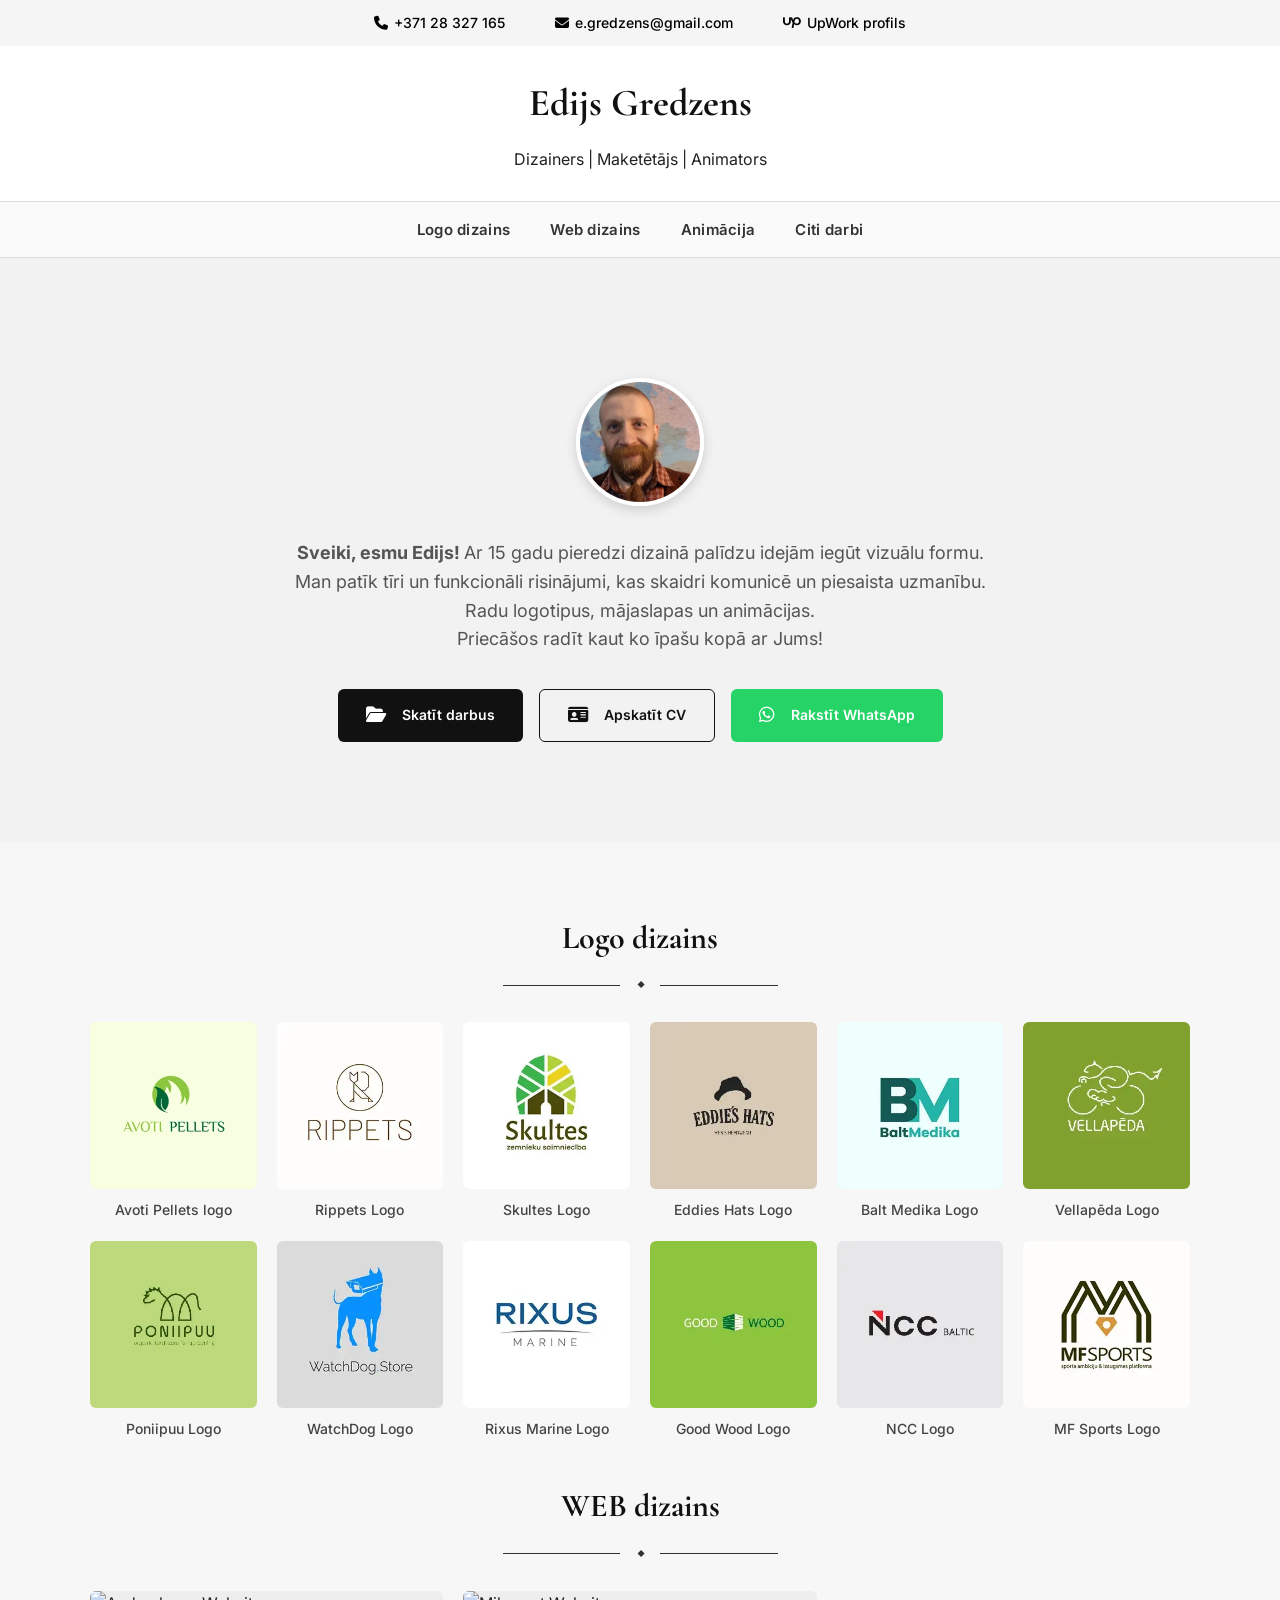
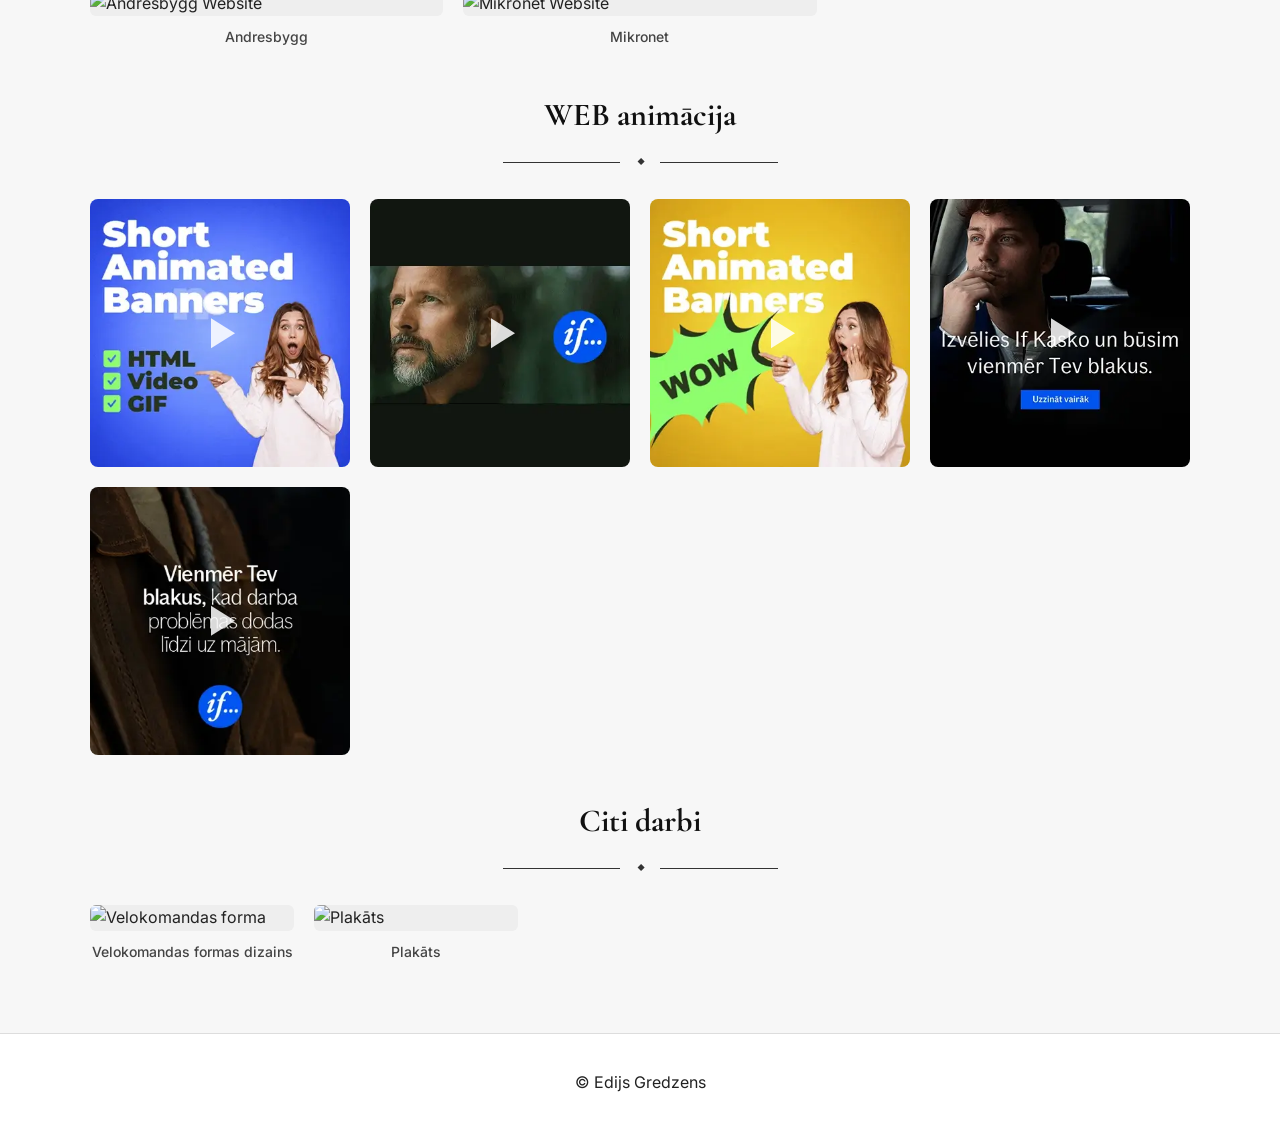
==== index.html @ 9a113aa2 "Fix formatting of link to Google Fonts" ====
<!DOCTYPE html>
<html lang="lv">
<head>
    <meta charset="UTF-8">
    <meta name="viewport" content="width=device-width, initial-scale=1.0">
    <title>Edijs Gredzens | Portfolio</title>
    <link rel="stylesheet" href="style.css">
    <link href="https://fonts.googleapis.com/css2?family=Inter:wght@300;400;500;600;700&family=Cormorant+Garamond:wght@400;500;600;700&display=swap" rel="stylesheet">
    <link rel="stylesheet" href="https://cdnjs.cloudflare.com/ajax/libs/font-awesome/6.5.0/css/all.min.css">
    <link rel="icon" type="image/x-icon" href="assets/favicon.ico">
</head>

<body>

<!-- TOPBAR (izcelts ārpus header) -->
<div class="topbar">
    <div class="topbar-content">
        <a href="tel:+37128327165" target="_blank">
            <i class="fa-solid fa-phone"></i>+371 28 327 165
        </a>
        <a href="mailto:e.gredzens@gmail.com" target="_blank">
            <i class="fa-solid fa-envelope"></i>e.gredzens@gmail.com
        </a>
        <a href="https://www.upwork.com/freelancers/~01xxxxxx" target="_blank">
            <i class="fa-brands fa-upwork"></i>UpWork profils
        </a>
    </div>
</div>

<header>
    <div class="top-logo"><h1>Edijs Gredzens</h1></div>
    <div class="top-subtitle"><p>Dizainers  |  Maketētājs  |  Animators</p></div>
    <button id="hamburger" class="hamburger"><span></span> </button>
</header>
    
<nav id="mobile-menu" class="mobile-menu">
    <ul>
        <li><a href="#logos">Logo dizains</a></li>
        <li><a href="#web">Web dizains</a></li>
        <li><a href="#animation">Animācija</a></li>
        <li><a href="#other">Citi darbi</a></li>
    </ul>
</nav>
<nav>
    <ul>
        <li><a href="#logos">Logo dizains</a></li>
        <li><a href="#web">Web dizains</a></li>
        <li><a href="#animation">Animācija</a></li>
        <li><a href="#other">Citi darbi</a></li>
    </ul>
</nav>

<!-- HERO -->
    
<section class="hero">
    <div class="hero-inner">
        <img src="assets/e-gredzens-about-me.webp" class="about-photo" loading="lazy">
        <p class="hero-text">
<strong>Sveiki, esmu Edijs! </strong>Ar 15 gadu pieredzi dizainā palīdzu idejām iegūt vizuālu formu. Man patīk tīri un funkcionāli risinājumi, kas skaidri komunicē un piesaista uzmanību. Radu logotipus, mājaslapas un animācijas. <br>Priecāšos radīt kaut ko īpašu kopā ar Jums!
        </p>

        <div class="hero-buttons">
            <a href="#logos" class="btn btn-primary"><i class="fa-solid fa-folder-open"></i>Skatīt darbus</a>
            <a href="assets/edijs-gredzens-cv.pdf" target="_blank" class="btn btn-secondary" target="_blank"><i class="fa-solid fa-id-card"></i>Apskatīt CV</a>
            <a href="https://wa.me/37128327165" class="btn btn-whatsapp" target="_blank"><i class="fa-brands fa-whatsapp"></i>Rakstīt WhatsApp</a>
        </div>
    </div>
</section>

<!-- CONTENT -->
<main>

<!-- LOGO DIZAINS -->
<section id="logos">
    <h2>Logo dizains</h2>
<div class="divider">
  <div class="divider-line"></div>
  <div class="divider-icon">
<svg width="10" height="10" viewBox="0 0 14 14" fill="currentColor">
<rect x="5" y="0" width="7" height="7" transform="rotate(45 5 5)" />
</svg>  
  </div> <!-- Šeit vari likt arī <img> vai <svg> -->
  <div class="divider-line"></div>
</div>
    <div class="grid grid-logos">

        <div class="card modal-item" data-type="image"
             data-full="assets/logos/edijs-gredzens-logo-portfolio-avoti-pelllets.webp">
            <img src="assets/logos/edijs-gredzens-logo-portfolio-avoti-pelllets-thumb.webp" alt="Avoti Pellets Logo Design" loading="lazy">
            <p>Avoti Pellets logo</p>
        </div>

        <div class="card modal-item" data-type="image"
             data-full="assets/logos/edijs-gredzens-logo-portfolio-rippets-2.webp">
            <img src="assets/logos/edijs-gredzens-logo-portfolio-rippets-2-thumb.webp" alt="Rippets Logo Design" loading="lazy">
            <p>Rippets Logo</p>
        </div>
                
        <div class="card modal-item" data-type="image"
             data-full="assets/logos/edijs-gredzens-logo-portfolio-skultes.webp">
            <img src="assets/logos/edijs-gredzens-logo-portfolio-skultes-thumb.webp" alt="Skultes Farm Logo Design" loading="lazy">
            <p>Skultes Logo</p>
        </div>

        <div class="card modal-item" data-type="image"
             data-full="assets/logos/edijs-gredzens-logo-portfolio-eddies-hats.webp">
            <img src="assets/logos/edijs-gredzens-logo-portfolio-eddies-hats-thumb.webp" alt="Eddies Hats Logo Design" loading="lazy">
            <p>Eddies Hats Logo</p>
        </div>

        <div class="card modal-item" data-type="image"
             data-full="assets/logos/edijs-gredzens-logo-portfolio-balt-medika.webp">
            <img src="assets/logos/edijs-gredzens-logo-portfolio-balt-medika-thumb.webp" alt="Balt Medika Logo Design" loading="lazy">
            <p>Balt Medika Logo</p>
        </div>

        <div class="card modal-item" data-type="image"
             data-full="assets/logos/edijs-gredzens-logo-portfolio-vellapeda1.webp">
            <img src="assets/logos/edijs-gredzens-logo-portfolio-vellapeda1-thumb.webp" alt="Vellapēda Logo Design" loading="lazy">
            <p>Vellapēda Logo</p>
        </div>

        <div class="card modal-item" data-type="image"
             data-full="assets/logos/edijs-gredzens-logo-portfolio-poniipuu.webp">
            <img src="assets/logos/edijs-gredzens-logo-portfolio-poniipuu-thumb.webp" alt="Poniipuu Logo Design" loading="lazy">
            <p>Poniipuu Logo</p>
        </div>

        
        <div class="card modal-item" data-type="image"
             data-full="assets/logos/edijs-gredzens-logo-portfolio-watchdog.webp">
            <img src="assets/logos/edijs-gredzens-logo-portfolio-watchdog-thumb.webp" alt="WatchDog Logo Design" loading="lazy">
            <p>WatchDog Logo</p>
        </div>
        
        <div class="card modal-item" data-type="image"
             data-full="assets/logos/edijs-gredzens-logo-portfolio-rixus-marine1.webp">
            <img src="assets/logos/edijs-gredzens-logo-portfolio-rixus-marine1-thumb.webp" alt="Rixus Marine Logo Design" loading="lazy">
            <p>Rixus Marine Logo</p>
        </div>

        <div class="card modal-item" data-type="image"
             data-full="assets/logos/edijs-gredzens-logo-portfolio-good-wood.webp">
            <img src="assets/logos/edijs-gredzens-logo-portfolio-good-wood-thumb.webp" alt="Good Wood Logo Design" loading="lazy">
            <p>Good Wood Logo</p>
        </div>
        
        <div class="card modal-item" data-type="image"
             data-full="assets/logos/edijs-gredzens-logo-portfolio-ncc.webp">
            <img src="assets/logos/edijs-gredzens-logo-portfolio-ncc-thumb.webp" alt="NCC Logo Design" loading="lazy">
            <p>NCC Logo</p>
        </div>

        <div class="card modal-item" data-type="image"
             data-full="assets/logos/edijs-gredzens-logo-portfolio-mf-sports-2.webp">
            <img src="assets/logos/edijs-gredzens-logo-portfolio-mf-sports-2-thumb.webp" alt="MF Sports Logo Design" loading="lazy">
            <p>MF Sports Logo</p>
        </div>

       <!-- Atkārto pēc vajadzības -->

    </div>
</section>

<!-- WEB DIZAINS -->
<section id="web">
    <h2>WEB dizains</h2>
<div class="divider">
  <div class="divider-line"></div>
  <div class="divider-icon">
<svg width="10" height="10" viewBox="0 0 14 14" fill="currentColor">
<rect x="5" y="0" width="7" height="7" transform="rotate(45 5 5)" />
</svg>
  </div> <!-- Šeit vari likt arī <img> vai <svg> -->
  <div class="divider-line"></div>
</div>
    <div class="grid grid-web">

        <div class="card modal-item" data-type="image"
             data-full="assets/websites/andresbygg-majaslapas-izstrade.webp">
            <img src="assets/websites/andresbygg-majaslapas-izstrade-thumb.webp" alt="Andresbygg Website" loading="lazy">
            <p>Andresbygg</p>
        </div>

        <div class="card modal-item" data-type="image"
             data-full="assets/websites/mikronet-majaslapas-izstrade.webp">
            <img src="assets/websites/mikronet-majaslapas-izstrade-thumb.webp" alt="Mikronet Website" loading="lazy">
            <p>Mikronet</p>
        </div>

        <!-- Atkārto pēc vajadzības -->
    </div>
</section>


<!-- ANIMĀCIJA -->
<section id="animation">
    <h2>WEB animācija</h2>
<div class="divider">
  <div class="divider-line"></div>
  <div class="divider-icon">
<svg width="10" height="10" viewBox="0 0 14 14" fill="currentColor">
<rect x="5" y="0" width="7" height="7" transform="rotate(45 5 5)" />
</svg> 
  </div> <!-- Šeit vari likt arī <img> vai <svg> -->
  <div class="divider-line"></div>
</div>
    <div class="animation-grid grid-animation">

        <!-- GIF / WebP -->
        <div class="anim-item modal-item" data-type="image"
            data-full="assets/animation/animation1.gif">
            <img src="assets/animation/animation1-thumb.webp" alt="Animation Demo Reel" loading="lazy">
            <div class="play-overlay"><div class="play-icon"></div></div>
        </div>

        <!-- HTML5 baneris -->
        <div class="anim-item modal-item" data-type="html"
            data-full="assets/animation/animation2/index.html"
            data-width="1100" data-height="250">
            <img src="assets/animation/animation2-thumb.webp" alt="HTML5 banner" loading="lazy">
            <div class="play-overlay"><div class="play-icon"></div></div>
        </div>

        <!-- MP4 video -->
        <div class="anim-item modal-item" data-type="video"
            data-full="assets/animation/animation3.mp4">
            <img src="assets/animation/animation3-thumb.webp" alt="Video Animation" loading="lazy">
            <div class="play-overlay"><div class="play-icon"></div></div>
        </div>

        <!-- HTML5 baneris -->
        <div class="anim-item modal-item" data-type="html"
            data-full="assets/animation/animation4/index.html" 
            data-width="1100" data-height="900">
            <img src="assets/animation/animation4-thumb.webp" alt="Video animācija" loading="lazy">
            <div class="play-overlay"><div class="play-icon"></div></div>
        </div>

        <!-- HTML5 baneris -->
        <div class="anim-item modal-item" data-type="html"
            data-full="assets/animation/animation5/index.html" 
            data-width="450" data-height="800">
            <img src="assets/animation/animation5-thumb.webp" alt="HTML5 banner" loading="lazy">
            <div class="play-overlay"><div class="play-icon"></div></div>
        </div>

        <!-- Atkārto pēc vajadzības -->
    </div>
</section>

<section id="other">
    <h2>Citi darbi</h2>
<div class="divider">
  <div class="divider-line"></div>
  <div class="divider-icon">
<svg width="10" height="10" viewBox="0 0 14 14" fill="currentColor">
<rect x="5" y="0" width="7" height="7" transform="rotate(45 5 5)" />
</svg> 
  </div> <!-- Šeit vari likt arī <img> vai <svg> -->
  <div class="divider-line"></div>
</div>
   <div class="grid grid-other">

        <div class="card modal-item" data-type="image"
             data-full="assets/other/velokomanda-full.webp">
            <img src="assets/other/thumbs/velokomanda-thumb.webp" alt="Velokomandas forma" loading="lazy">
            <p>Velokomandas formas dizains</p>
        </div>

        <div class="card modal-item" data-type="image"
             data-full="assets/other/poster-full.webp">
            <img src="assets/other/thumbs/poster-thumb.webp" alt="Plakāts" loading="lazy">
            <p>Plakāts</p>
        </div>

        <!-- Atkārto pēc vajadzības -->
    </div>
</section>


</main>

<footer>
    <p>© Edijs Gredzens</p>
</footer>

    <!-- SCROLL TO TOP -->
    <button id="scrollTopBtn" title="Uz augšu">
        ↑
    </button>

    <!-- UNIVERSĀLAIS MODĀLIS AR ZOOM -->
    <div id="universal-modal" class="modal">
        <span class="modal-close">&times;</span>
        <span class="modal-prev modal-arrow">&#10094;</span>
        <span class="modal-next modal-arrow">&#10095;</span>

        <div class="modal-content">
            <div id="modal-zoom-container">
                <img id="modal-image" alt="">
            </div>
            <video id="modal-video" controls></video>
            <iframe id="modal-iframe"></iframe>
        </div>

        <div class="swipe-indicator"></div>
    </div>

    <script src="script.js"></script>
</body>
</html>
---- style.css ----
/* ============================
    BASIC STYLE 
============================ */

html, body {
    margin: 0;
    padding: 0;
    overflow-x: hidden; 
}

body {
    font-family: 'Inter', sans-serif;
    background: #f7f7f7;
    color: #222;
    font-size: 16px;
    line-height: 1.6;
}

h1, h2, h3 {
    font-family: 'Cormorant Garamond', serif;
    font-weight: 700;
    color: #111;
    text-align: center;
}

h1 {
    font-size: 38px;
    line-height: 1;
}

h2 {
    font-size: 32px;
    margin-top: 50px;
    line-height: 1;
}

h3 {
    font-size: 24px;
    line-height: 1;
}

p, a, li, span, button, input {
    font-family: 'Inter', sans-serif;
}

a {
    color: #333;
    text-decoration: none;
    transition: color 0.2s ease;
}

a:hover {
    color: #000;
}

/* ============================
    HEADER 
============================ */

header {
    text-align: center;
    padding: 12px 0;
    margin: 0;
    background: #fff;
    border-bottom: 1px solid #ddd;
}

@media (max-width: 768px) {
    header {
        display: flex;
        flex-direction: column;
        align-items: center;
        gap: 8px;
        padding: 15px 0;
    }

    header nav {
        display: none; /* slēpjam desktop menu */
    }
}

@media (min-width: 768px) {
    #mobile-menu {
        display:none;
    }

/* ============================ 
    HAMBURGER 
============================ */

.hamburger {
    width: 32px;
    height: 26px;
    display: none;
    flex-direction: column;
    justify-content: space-between;
    cursor: pointer;
    background: none;
    border: none;
    padding: 0;
}

.hamburger span {
    display: block;
    height: 4px;
    background: #000;
    border-radius: 2px;
    transition: 0.3s ease;
}

@media (max-width: 768px) {
    .hamburger {
        display: flex;
    }
}

.hamburger.active span:nth-child(1) {
    transform: translateY(11px) rotate(45deg);
}
.hamburger.active span:nth-child(2) {
    opacity: 0;
}
.hamburger.active span:nth-child(3) {
    transform: translateY(-11px) rotate(-45deg);
}


/* ============================ 
    SLIDE-IN MENU 
============================ */

.mobile-menu {
    position: fixed;
    top: 0;
    right: -260px; /* paslēpts */
    width: 260px;
    height: 100vh;
    background: #fff;
    box-shadow: -4px 0 12px rgba(0,0,0,0.15);
    padding: 40px 20px;
    transition: right 0.35s ease;
    z-index: 9999;
}

.mobile-menu.open {
    right: 0;
}

.mobile-menu ul {
    list-style: none;
    padding: 0;
    margin: 0;
    display: flex;
    flex-direction: column;
    gap: 20px;
}

.mobile-menu a {
    text-decoration: none;
    font-size: 20px;
    color: #000;
}

/* =========================== 
    TOP CONTACT BAR 
============================*/
.topbar {
    background: #f5f5f5;
    padding: 12px 0;
}

.topbar-content {
    display: flex;
    justify-content: center;
    gap: 50px;
}

.topbar-content a {
    color: #000;
    text-decoration: none;
    font-size: 14px;
    font-weight: 500;
    display: flex;
    align-items: center;
    gap: 6px;
}

.topbar-content a:hover {
    text-decoration: underline;
}

.topbar i {
    font-size: 14px;
}

@media (max-width: 768px) {
.topbar-content {
    flex-direction: column;   /* 3 rindas */
    align-items: center;      /* centrēts */
    gap: 10px;                /* neliels atstatums */
    padding: 0;
    }
}

/* ============================
    NAVIGATION
============================ */

nav ul {
    display: flex;
    justify-content: center;
    gap: 40px;
    padding: 15px;
    list-style: none;
    background: #fafafa;
    margin: 0;
    border-bottom: 1px solid #ddd;
}

nav a {
    text-decoration: none;
    font-family: 'Inter', sans-serif;
    font-weight: 600;
    font-size: 15px;
    letter-spacing: 0.3px;
    color: #333;
}

nav a:hover {
    text-decoration: underline;
    color: #000;
}

/* ============================
    MAIN LAYOUT
============================ */

main {
    max-width: 1100px;
    margin: auto;
    padding: 30px 20px;
}

/* ============================
    HERO SECTION
============================ */
.hero {
    width: 100%;
    background: #f2f2f2 /*url('data:image/svg+xml;base64,...') repeat*/;
    padding: 120px 0px 100px 0px;
    text-align: center;
}

.hero-inner {
    max-width: 900px;
    margin: 0 auto;
}

/* Premium serif virsraksts */
.hero-title {
    font-family: 'Cormorant Garamond', serif;
    font-size: 64px;
    font-weight: 700;
    line-height: 1.1;
    color: #111;
    margin-bottom: 10px;
}

/* Mazāks serif akcenta virsraksts */
.hero-subtitle {
    font-family: 'Cormorant Garamond', serif;
    font-size: 28px;
    font-weight: 500;
    color: #444;
    margin-bottom: 25px;
}

/* Inter — tīrs, UX-friendly teksts */
.hero-text {
    font-family: 'Inter', sans-serif;
    font-size: 18px;
    line-height: 1.6;
    color: #555;
    max-width: 700px;
    margin: 0 auto 35px;
}

/* Pogas konteineris */
.hero-buttons {
    display: flex;
    justify-content: center;
    gap: 16px;
    margin-top: 35px;
}

/* Universālais pamatstils */
.btn {
    display: inline-flex;
    align-items: center;
    gap: 8px;

    padding: 14px 28px;
    font-family: 'Inter', sans-serif;
    font-weight: 600;
    font-size: 14px;

    border-radius: 6px;
    text-decoration: none;
    transition: background 0.25s ease, transform 0.25s ease, box-shadow 0.25s ease;
}

.btn i {
    margin-right: 8px; /* Atstarpe starp ikonu un tekstu */
    font-size: 18px;
}

/* Primārā — melna */
.btn-primary {
    background: #111;
    color: #fff;
}

.btn-primary:hover {
    background: #000;
    color: #fff;
    transform: translateY(-2px);
    box-shadow: 0 6px 12px rgba(0,0,0,0.15);
}

/* Sekundārā — outline */
.btn-secondary {
    background: transparent;
    border: 1px solid #111;
    color: #111;
}

.btn-secondary:hover {
    background: #111;
    color: #fff;
    border: 1px solid #111;
    transform: translateY(-2px);
    box-shadow: 0 6px 12px rgba(0,0,0,0.15);
}

/* WhatsApp — zaļa */
.btn-whatsapp {
    background: #25D366;
    color: #fff;
}

.btn-whatsapp:hover {
    background: #1EBE59;
    transform: translateY(-2px);
    box-shadow: 0 6px 12px rgba(0,0,0,0.15);
}

.btn-whatsapp i {
    font-size: 18px;
}

/* Mobilā versija — vertikāli */
@media (max-width: 768px) {
    .hero-buttons {
        flex-direction: column;
        align-items: center;
        gap: 10px;
    }

    .btn {
        width: 100%;
        max-width: 320px;
        justify-content: center;
    }
}

/* Mobilā adaptācija */
@media (max-width: 768px) {
    .hero {
        padding: 80px 20px 70px;
    }

    .hero-title {
        font-size: 46px;
    }

    .hero-subtitle {
        font-size: 22px;
    }

    .hero-text {
        font-size: 16px;
    }
}

/* ============================
    ABOUT SECTION
============================ */

#about {
    margin-top: 45px;
}

.about-wrapper {
    display: flex;
    align-items: center;
    gap: 30px;
    flex-wrap: wrap;
}

.about-photo {
    width: 120px;
    height: 120px;
    object-fit: cover;
    border-radius: 50%;
    border: 4px solid #fff;
    box-shadow: 0 4px 12px rgba(0,0,0,0.15);
    margin-bottom: 25px;
}

.about-text {
    flex: 1;
}

#about p {
    font-size: 18px;
    line-height: 1.7;
    font-weight: 400;
}

.cv-button {
    display: inline-block;
    margin-top: 15px;
    padding: 12px 22px;
    background: #333;
    color: #fff;
    text-decoration: none;
    font-weight: bold;
    border-radius: 6px;
    transition: background 0.25s ease;
}

.cv-button:hover {
    background: #000;
    color: #fff;
}

.cv-button i {
    margin-right: 8px;
    font-size: 16px;
}

/* ============================
    GRID LAYOUTS
============================ */

.grid {
    display: grid;
    grid-template-columns: repeat(auto-fit, minmax(260px, 1fr));
    gap: 20px;
}

/* LOGO — 6 kolonnas */
@media (min-width: 1200px) {
    .grid-logos {
        grid-template-columns: repeat(6, 1fr);
    }
}

/* WEB — 3 kolonnas */
@media (min-width: 1200px) {
    .grid-web {
        grid-template-columns: repeat(3, 1fr);
    }
}

/* ANIMĀCIJA — 4 kolonnas */
@media (min-width: 1200px) {
    .grid-animation {
        grid-template-columns: repeat(4, 1fr);
    }
}

/* CITI DARBI — 5 kolonnas */
@media (min-width: 1200px) {
    .grid-other {
        grid-template-columns: repeat(5, 1fr);
    }
}

.grid img,
.grid video {
    width: 100%;
    border-radius: 6px;
    background: #eee;
}

.card {
    display: flex;
    flex-direction: column;
    gap: 10px;
}

.card p {
    margin: 0;
    font-size: 14px;
    text-align: center;
    font-weight: 500;
    color: #444;
}

.card a {
    text-align: center;
    padding: 10px;
    background: #333;
    color: #fff;
    text-decoration: none;
    border-radius: 4px;
}

/* ============================
    LOGO HOVER EFFECT
============================ */

.modal-item img {
    transition: transform 0.25s ease, box-shadow 0.25s ease;
    cursor: pointer;
}

.modal-item:hover img {
    transform: scale(1.05);
    box-shadow: 0 6px 18px rgba(0,0,0,0.15);
}

/* ============================
    ANIMATION GRID
============================ */

.animation-grid {
    display: grid;
    grid-template-columns: repeat(auto-fit, minmax(220px, 1fr));
    gap: 20px;
}

.anim-item {
    position: relative;
    cursor: pointer;
    overflow: hidden;
    border-radius: 8px;
}

.anim-item img {
    width: 100%;
    height: 100%;
    object-fit: cover;
    transition: filter 0.3s ease;
}

.anim-item:hover img {
    filter: brightness(0.6);
}

/* Play overlay */
.play-overlay {
    position: absolute;
    inset: 0;
    display: flex;
    justify-content: center;
    align-items: center;
}

.play-icon {
    width: 60px;
    height: 60px;
    background: rgba(255,255,255,0.85);
    border-radius: 50%;
    clip-path: polygon(35% 25%, 75% 50%, 35% 75%);
    transition: background 0.3s ease;
}

.anim-item:hover .play-icon {
    background: rgba(255,255,255,1);
}

/* ============================
    UNIVERSĀLAIS MODĀLIS
============================ */

.modal {
    position: fixed;
    inset: 0;
    z-index: 9999;
    background: rgba(0,0,0,0.85);

    display: none; /* sākumā slēgts */

    justify-content: center;
    align-items: center;

    padding: 40px;
    box-sizing: border-box;
}

/* Aizvēršanas poga */
.modal-close {
    position: absolute;
    top: 20px;
    right: 35px;
    font-size: 40px;
    color: #fff;
    cursor: pointer;
    user-select: none;
}

/* Bultiņas */
.modal-arrow {
    position: absolute;
    top: 50%;
    font-size: 50px;
    color: #fff;
    cursor: pointer;
    user-select: none;
    padding: 10px;
    transform: translateY(-50%);
}

.modal-prev { left: 20px; }
.modal-next { right: 20px; }

/* ============================
    MODĀĻA SATURS
============================ */

.modal-content {
    display: flex;
    justify-content: center;
    align-items: center;

    width: 100%;
    height: 100%; /* ← vertikālā centrēšana */
}

/* Bildes, video, iframe — visi vienādi */
#modal-image,
#modal-video,
#modal-iframe {
    max-width: 90%;
    max-height: 80vh;

    margin: auto;
    display: none;

    opacity: 0;
    transition: opacity 0.3s ease;
}

/* Fade-in */
#modal-image.show,
#modal-video.show,
#modal-iframe.show {
    display: block;
    opacity: 1;
}

#modal-iframe {
    border: none;
}

/* ============================
    SWIPE ANIMĀCIJAS
============================ */

.modal-swipe-left { animation: swipeLeft 0.25s ease; }
.modal-swipe-right { animation: swipeRight 0.25s ease; }
.modal-swipe-down { animation: swipeDown 0.25s ease; }

@keyframes swipeLeft {
    from { transform: translateX(0); }
    to { transform: translateX(-80px); }
}

@keyframes swipeRight {
    from { transform: translateX(0); }
    to { transform: translateX(80px); }
}

@keyframes swipeDown {
    from { transform: translateY(0); }
    to { transform: translateY(120px); }
}

/* ============================
    SWIPE INDIKATORS
============================ */

.swipe-indicator {
    position: absolute;
    bottom: 25px;
    width: 60px;
    height: 6px;
    background: rgba(255,255,255,0.4);
    border-radius: 3px;
    left: 50%;
    right: auto;
    transform: translateX(-50%);
    margin: auto;
}

/* ============================
    FOOTER
============================ */

footer {
    text-align: center;
    padding: 20px;
    margin-top: 40px;
    background: #fff;
    border-top: 1px solid #ddd;
}

/* ============================ 
    ZOOM KONTEINERIS 
============================ */

#modal-zoom-container {
    max-width: 90%;
    max-height: 80vh;
    overflow: hidden;
    margin: auto;
    display: none; /* rādām tikai, kad ir bilde */
    touch-action: none; /* lai pinch strādā normāli */
    cursor: grab;
}

#modal-zoom-container.grabbing {
    cursor: grabbing;
}

/* Attēls iekš zoom konteinerā */
#modal-zoom-container img {
    max-width: 100%;
    max-height: 100%;
    transform-origin: center center;
    transition: transform 0.1s ease-out;
}

/* ============================ 
    SCROLL TO TOP
============================ */

#scrollTopBtn {
    position: fixed;
    bottom: 25px;
    right: 25px;
    width: 45px;
    height: 45px;
    border: none;
    border-radius: 50%;
    background: #333;
    color: #fff;
    font-size: 20px;
    cursor: pointer;

    display: flex;              /* vienmēr aizņem vietu */
    justify-content: center;
    align-items: center;

    box-shadow: 0 4px 12px rgba(0,0,0,0.25);
    opacity: 0;                 /* sākumā neredzams */
    transform: translateY(20px);
    pointer-events: none;       /* nespiežams, kad neredzams */
    transition: opacity 0.3s ease, transform 0.3s ease;
}

#scrollTopBtn:hover {
    background: #000;
}

#scrollTopBtn.show {
    opacity: 1;
    transform: translateY(0);
    pointer-events: auto;
}

#scrollTopBtn.hide {
    opacity: 0;
    transform: translateY(20px);
    pointer-events: none;
}

/* ============================ 
    DIVIDER
============================ */
    
.divider {
  display: flex;
  align-items: center;
  justify-content: center;
  width: 100%; /* Mobilais (noklusējums) */
  margin: 0 auto 2rem auto; /* Atstarpes augšā/apakšā un centrēšana */
}

/* Desktop ekrāniem */
@media (min-width: 768px) {
  .divider {
    width: 25%; 
  }
}

.divider-line {
  flex: 1; /* Līnijas aizņem visu atlikušo vietu */
  height: 1px; /* Līnijas biezums */
  background-color: #333; /* Līnijas krāsa */
}

.divider-icon {
  padding: 0 15px; /* Atstarpe ap ikonu */
  color: #333; /* Ikonas krāsa */
  font-size: 1.2rem; /* Ikonas izmērs */
  display: flex;
  align-items: center;
}
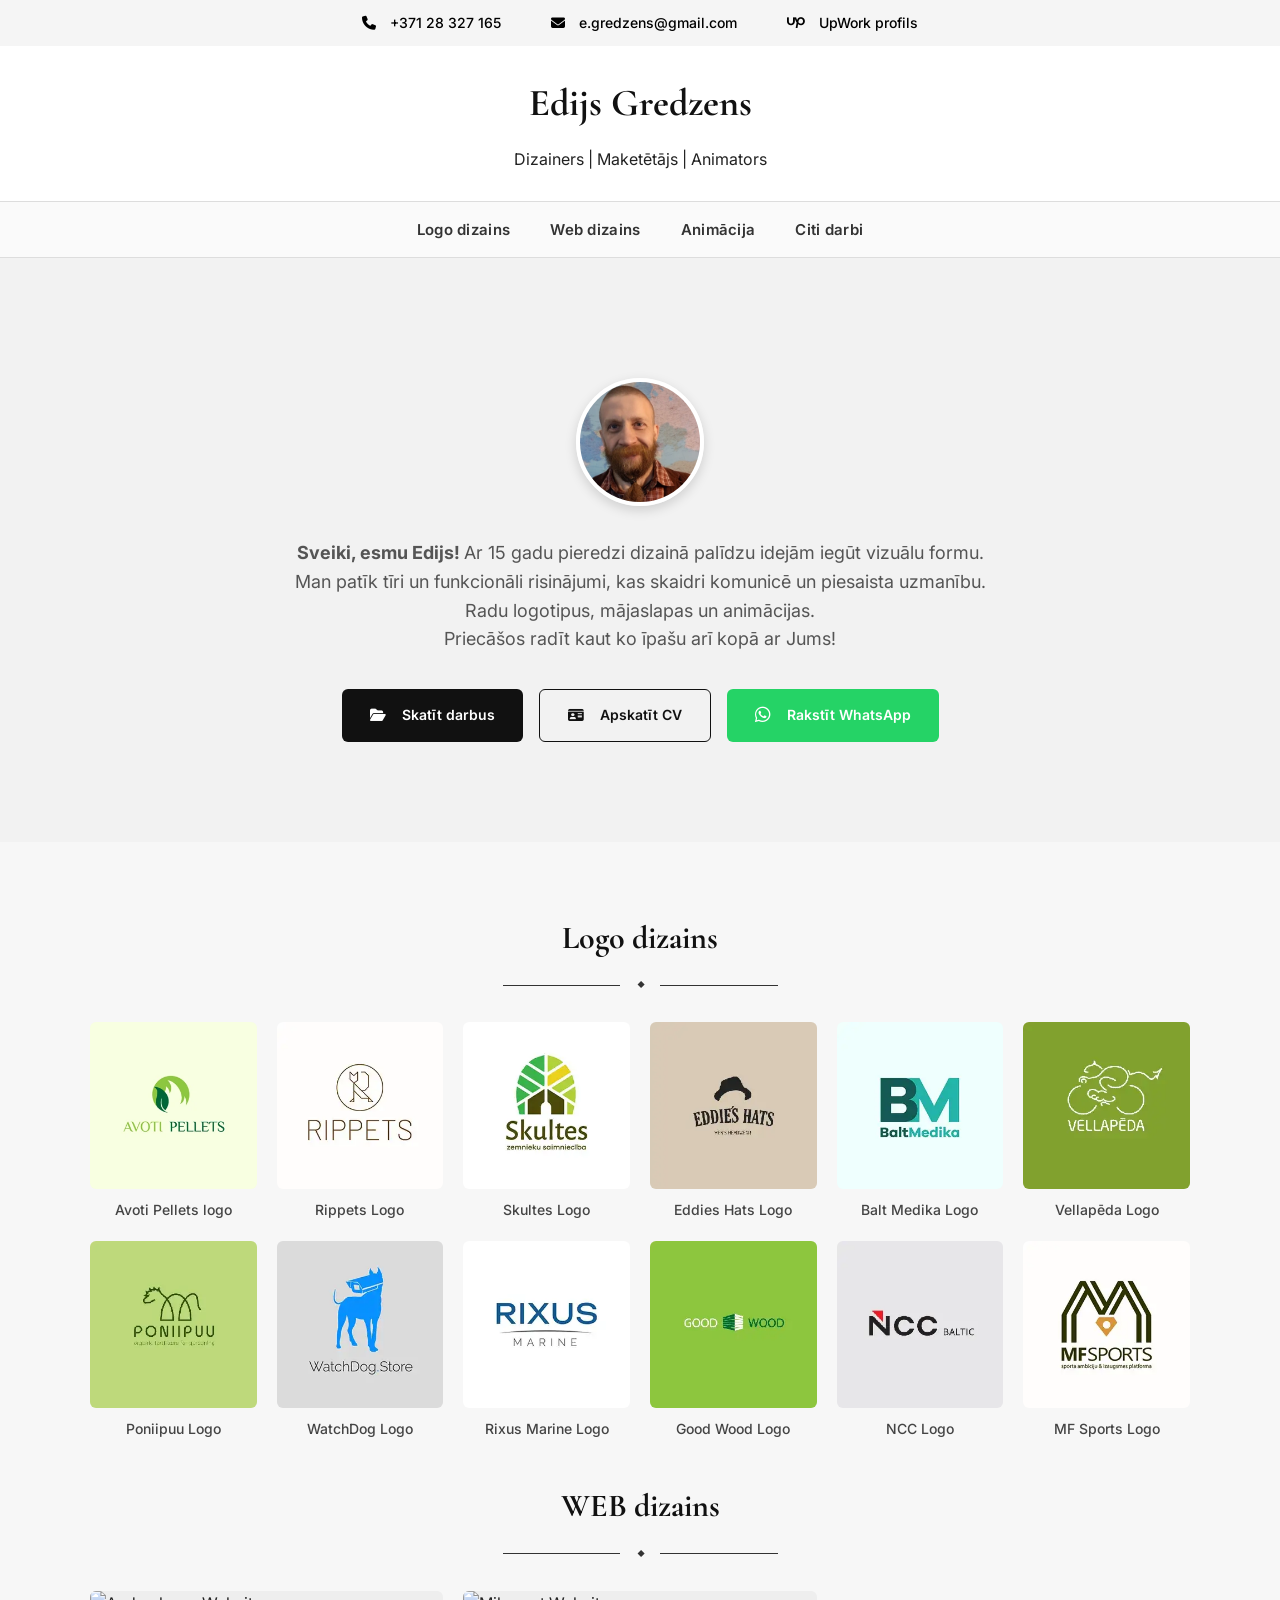
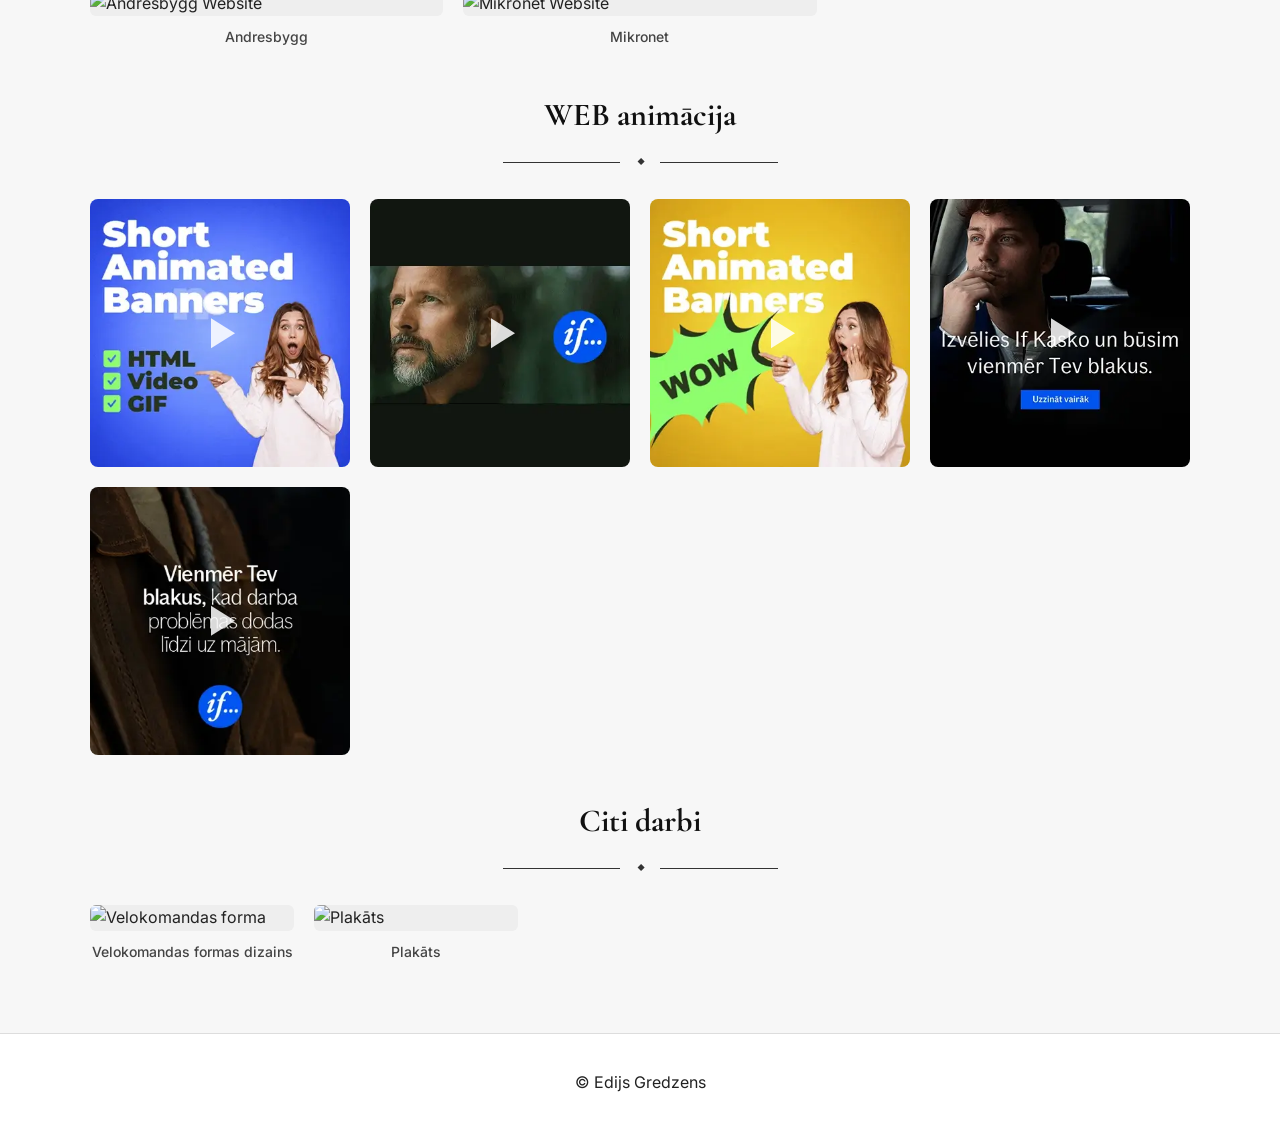
==== commit fb8180a1: "Update navigation and hero section text" ====
--- a/index.html
+++ b/index.html
@@ -37,7 +37,7 @@
     <ul>
         <li><a href="#logos">Logo dizains</a></li>
         <li><a href="#web">Web dizains</a></li>
-        <li><a href="#animation">Animācija</a></li>
+        <li><a href="#animation">Web animācija</a></li>
         <li><a href="#other">Citi darbi</a></li>
     </ul>
 </nav>
@@ -56,7 +56,7 @@
     <div class="hero-inner">
         <img src="assets/e-gredzens-about-me.webp" class="about-photo" loading="lazy">
         <p class="hero-text">
-<strong>Sveiki, esmu Edijs! </strong>Ar 15 gadu pieredzi dizainā palīdzu idejām iegūt vizuālu formu. Man patīk tīri un funkcionāli risinājumi, kas skaidri komunicē un piesaista uzmanību. Radu logotipus, mājaslapas un animācijas. <br>Priecāšos radīt kaut ko īpašu kopā ar Jums!
+<strong>Sveiki, esmu Edijs! </strong>Ar 15 gadu pieredzi dizainā palīdzu idejām iegūt vizuālu formu. Man patīk tīri un funkcionāli risinājumi, kas skaidri komunicē un piesaista uzmanību. Radu logotipus, mājaslapas un animācijas. <br>Priecāšos radīt kaut ko īpašu arī kopā ar Jums!
         </p>
 
         <div class="hero-buttons">
--- a/style.css
+++ b/style.css
@@ -51,6 +51,10 @@
 
 a:hover {
     color: #000;
+}
+
+i {
+    margin-right: 8px; /* Atstarpe starp ikonu un tekstu */
 }
 
 /* ============================
@@ -309,11 +313,6 @@
     transition: background 0.25s ease, transform 0.25s ease, box-shadow 0.25s ease;
 }
 
-.btn i {
-    margin-right: 8px; /* Atstarpe starp ikonu un tekstu */
-    font-size: 18px;
-}
-
 /* Primārā — melna */
 .btn-primary {
     background: #111;
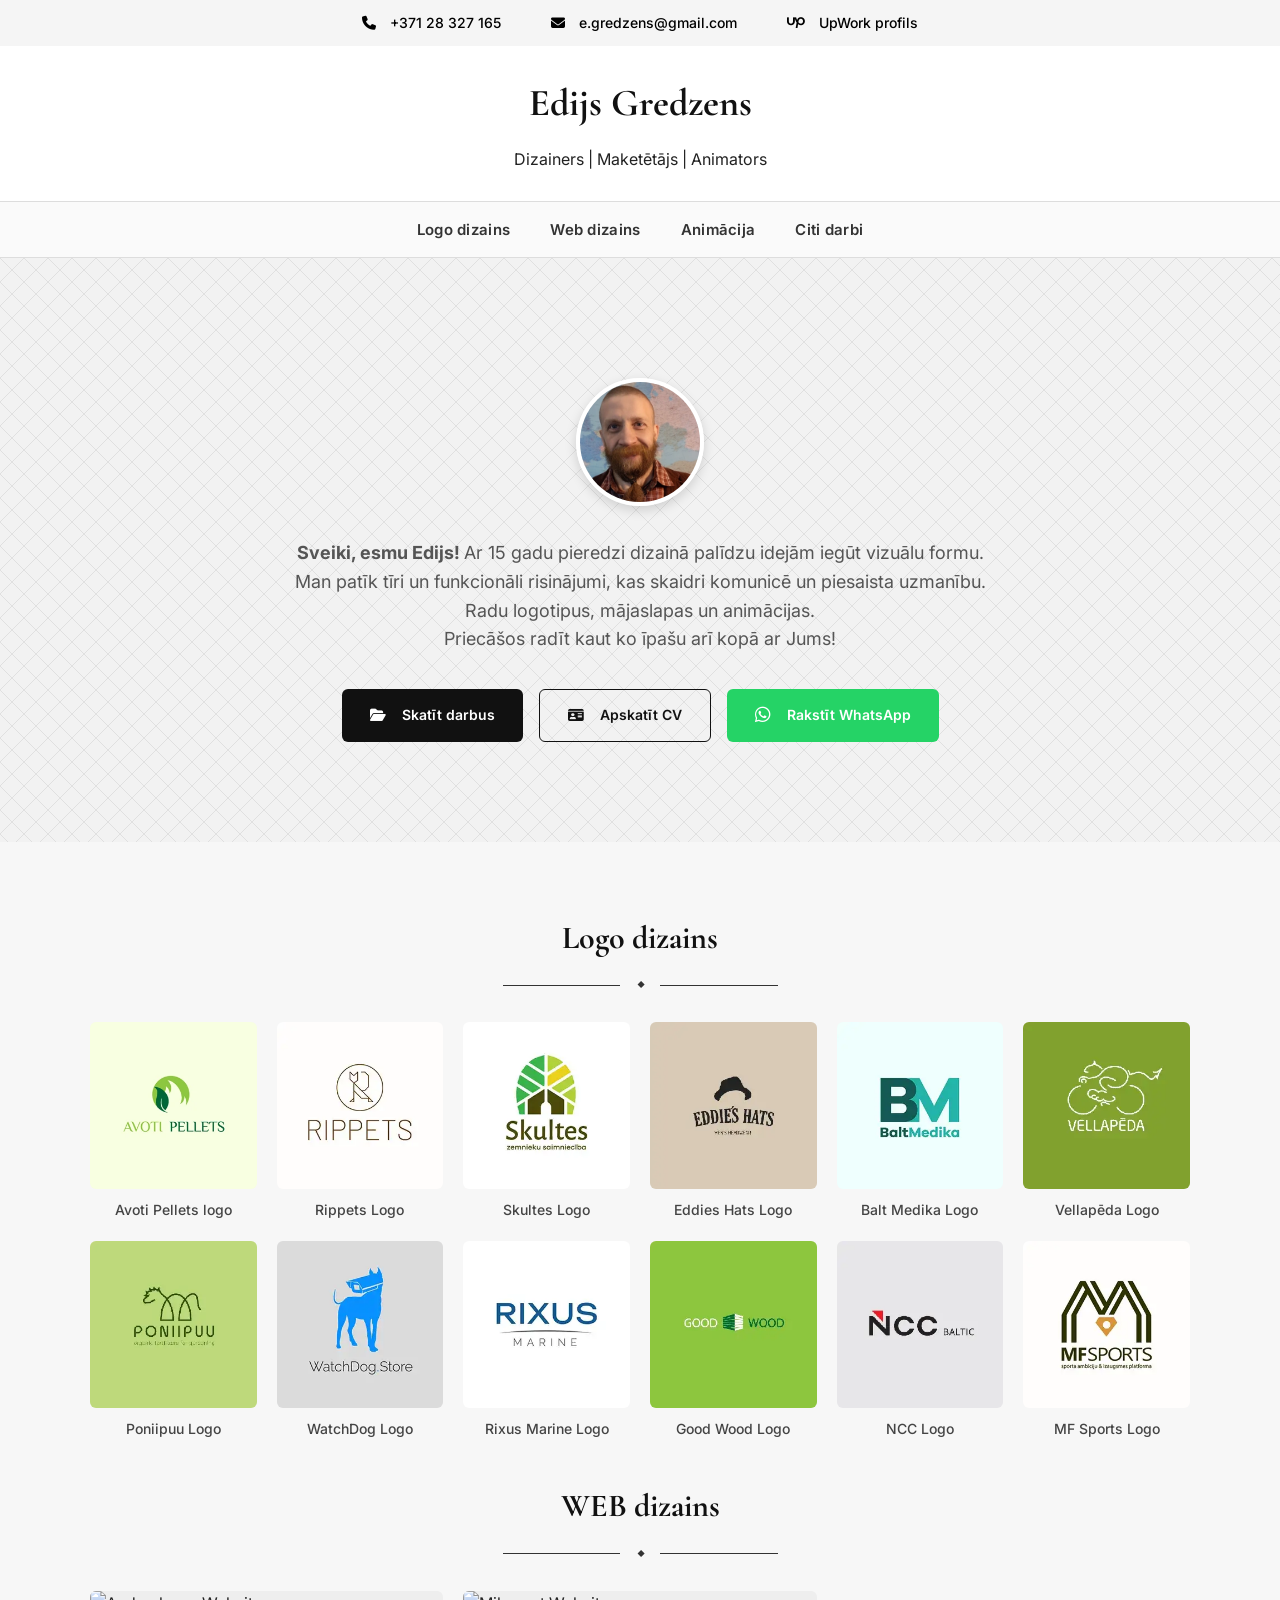
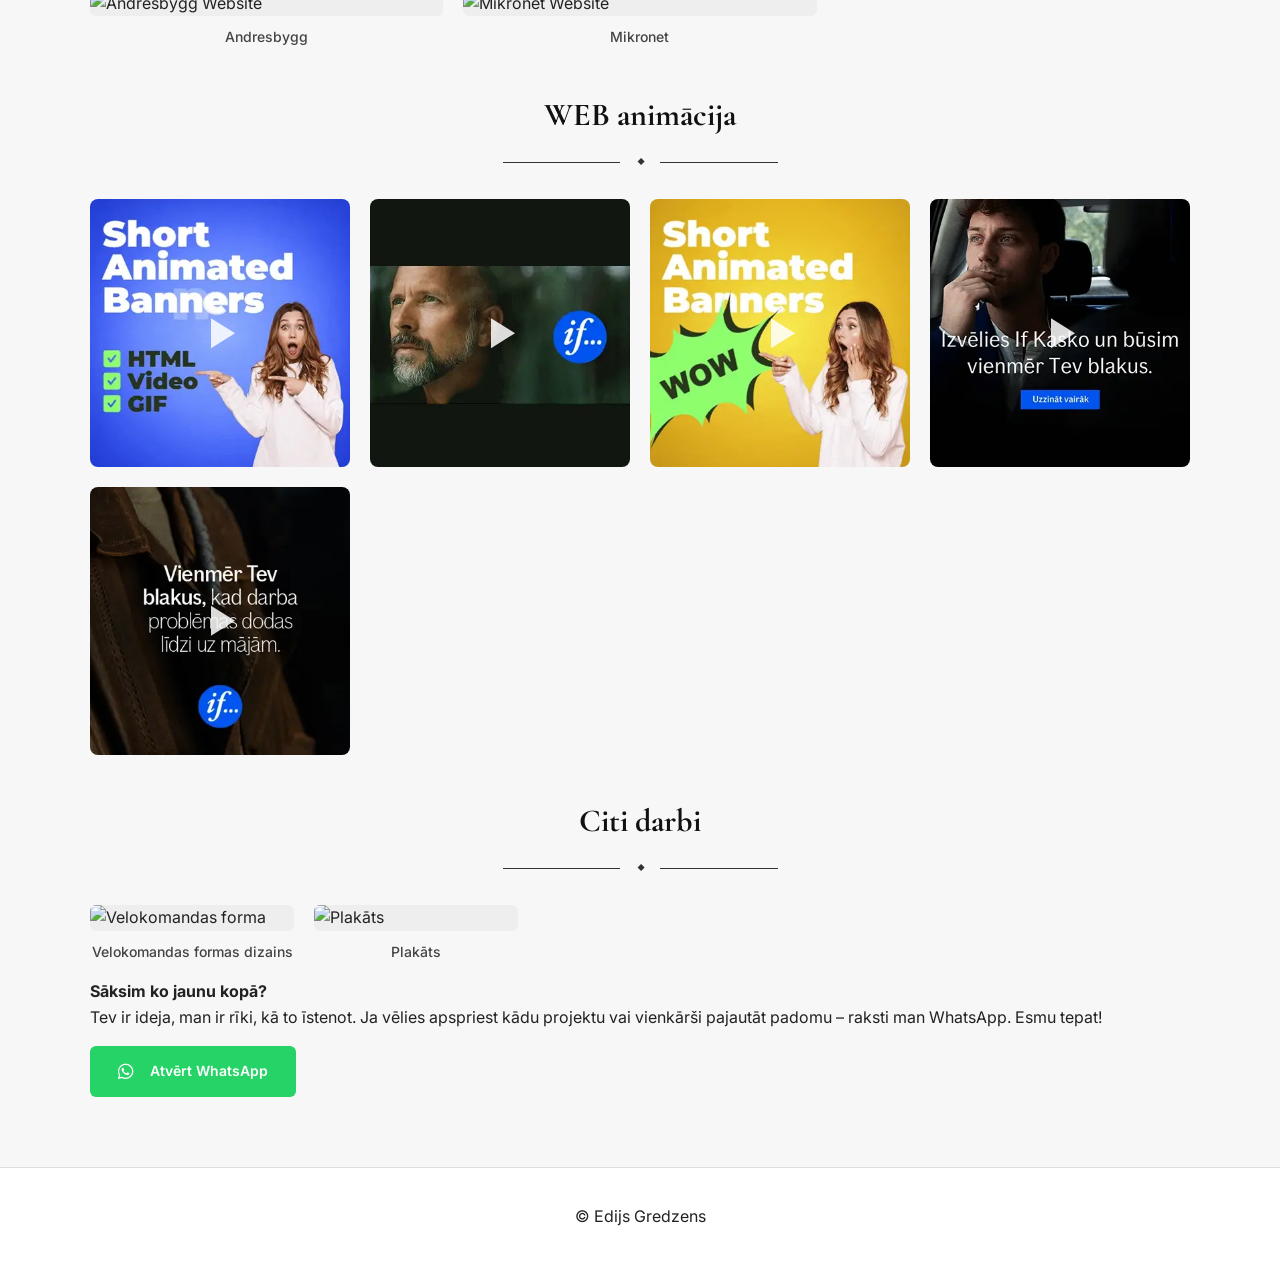
==== commit 8b5a6673: "Add call-to-action section with WhatsApp contact Added a call-to-action section with WhatsApp link." ====
--- a/index.html
+++ b/index.html
@@ -278,6 +278,20 @@
     </div>
 </section>
 
+    <section class="cta">
+
+        <div class="cta-inner">
+        <p class="cta-text">
+        <strong>Sāksim ko jaunu kopā?</strong><br>Tev ir ideja, man ir rīki, kā to īstenot. Ja vēlies apspriest kādu projektu vai vienkārši pajautāt padomu – raksti man WhatsApp. Esmu tepat!
+        </p>
+
+        <div class="cta-buttons">
+            <a href="https://wa.me/37128327165" class="btn btn-whatsapp" target="_blank"><i class="fa-brands fa-whatsapp"></i>Atvērt WhatsApp</a>
+        </div>
+    </div>
+        
+    </section>
+
 
 </main>
 
--- a/style.css
+++ b/style.css
@@ -250,9 +250,11 @@
 ============================ */
 .hero {
     width: 100%;
-    background: #f2f2f2 /*url('data:image/svg+xml;base64,...') repeat*/;
     padding: 120px 0px 100px 0px;
     text-align: center;
+    background-color: #f2f2f2; /* Fona krāsa zem līnijām */
+    background-image: url("data:image/svg+xml,%3Csvg width='24' height='24' viewBox='0 0 24 24' xmlns='http://www.w3.org/2000/svg'%3E%3Cpath d='M0 0l24 24M24 0L0 24' stroke='%23e0e0e0' stroke-width='1' fill='none'/%3E%3C/svg%3E");
+    background-repeat: repeat;
 }
 
 .hero-inner {
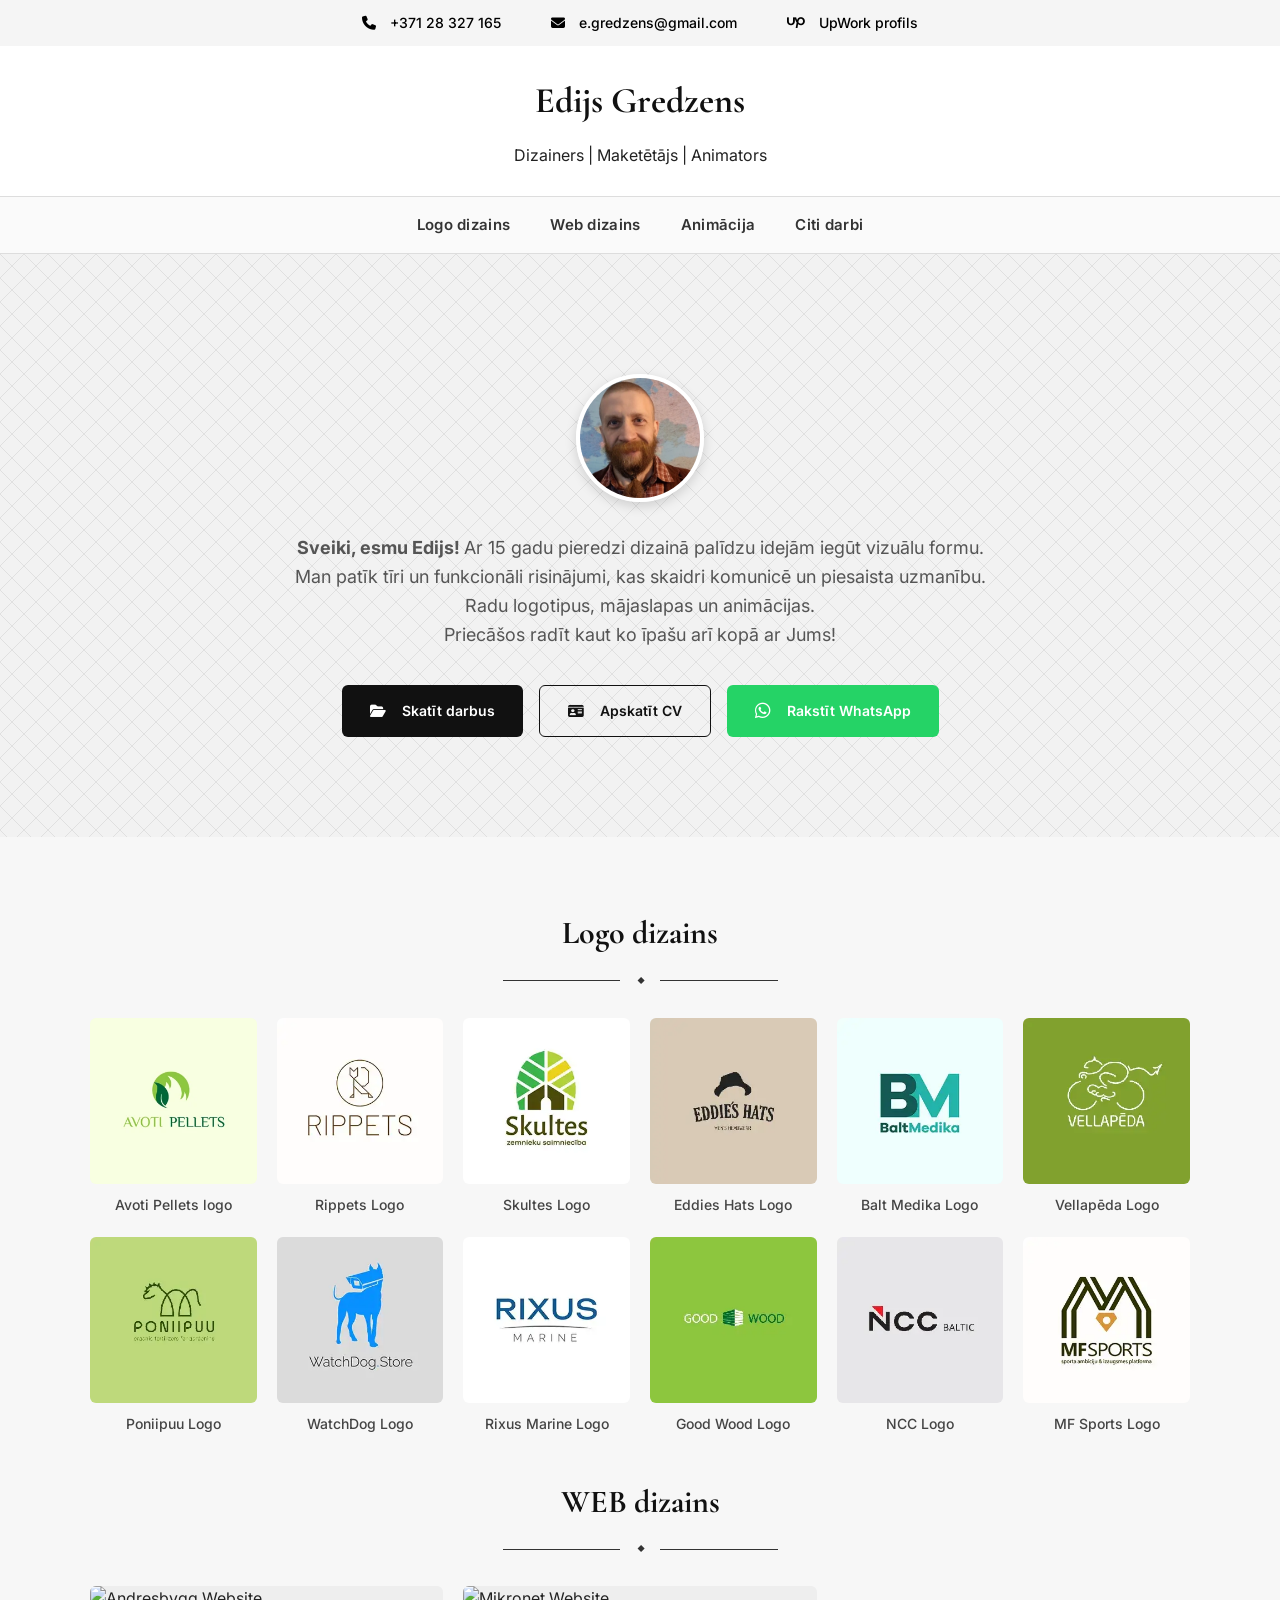
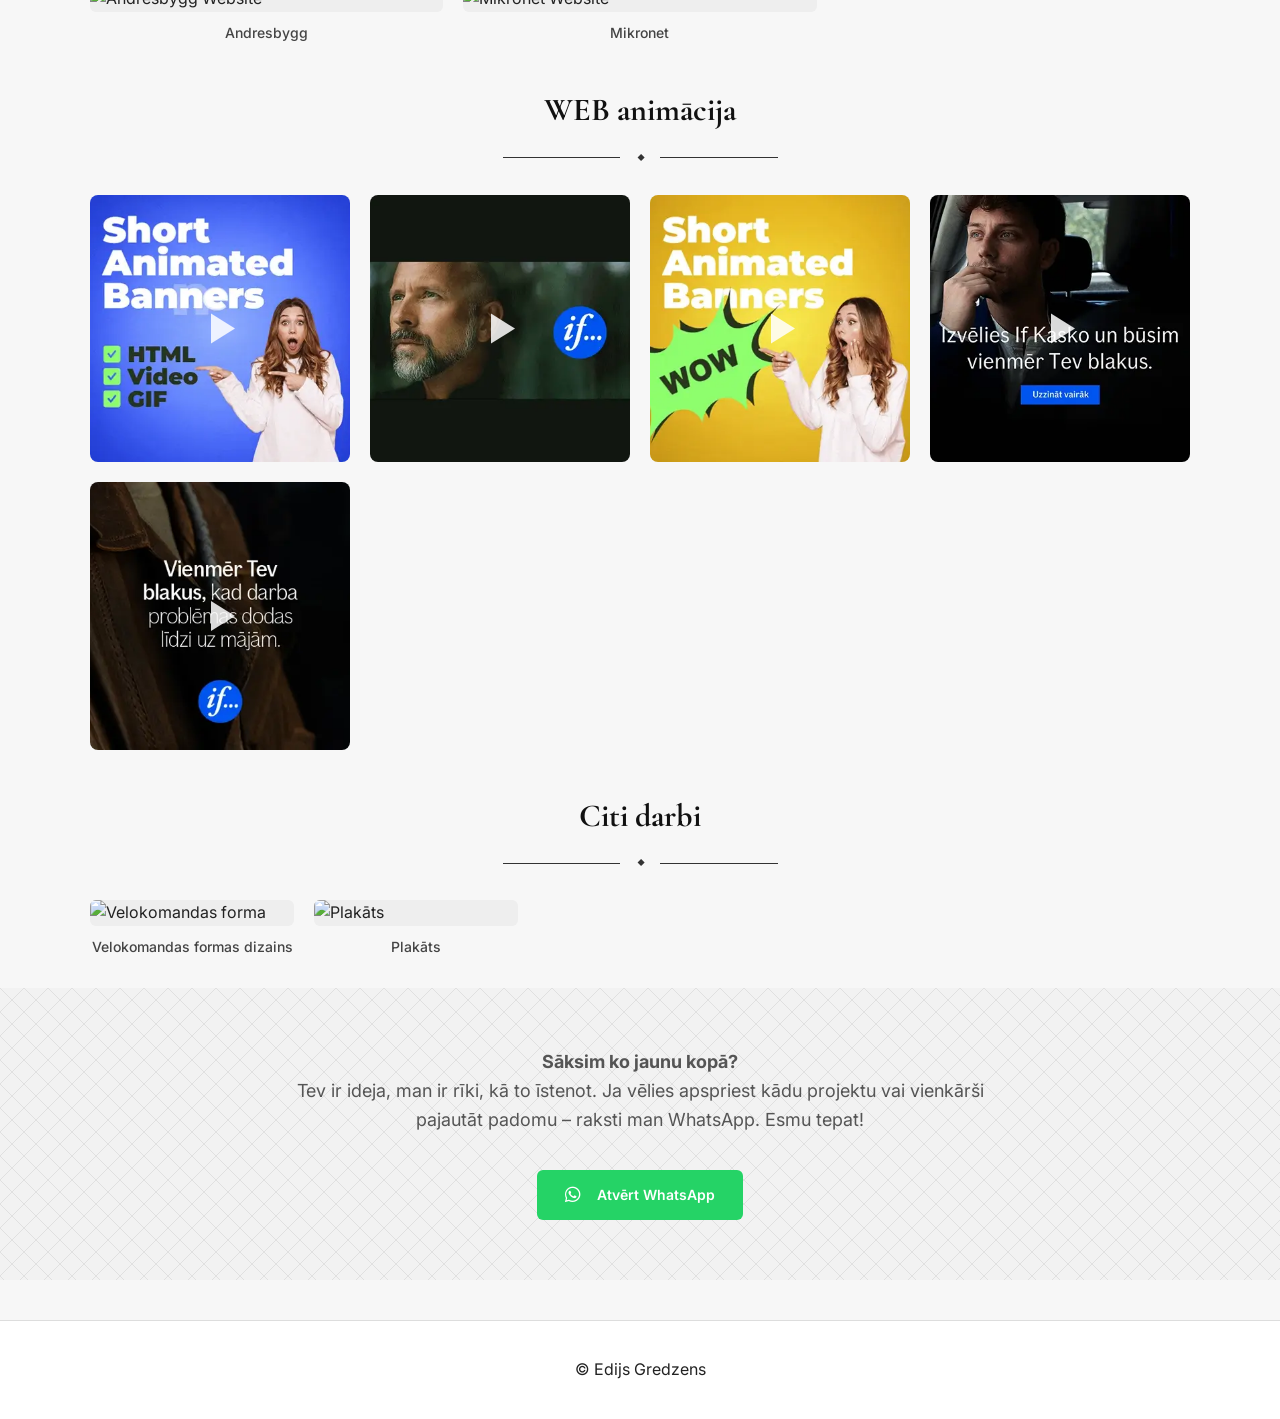
==== commit c7ba7d36: "Fix closing </main> tag placement in index.html Removed redundant closing </main> tag before the foo" ====
--- a/index.html
+++ b/index.html
@@ -278,6 +278,8 @@
     </div>
 </section>
 
+</main>
+
     <section class="cta">
 
         <div class="cta-inner">
@@ -291,9 +293,6 @@
     </div>
         
     </section>
-
-
-</main>
 
 <footer>
     <p>© Edijs Gredzens</p>
--- a/style.css
+++ b/style.css
@@ -24,7 +24,7 @@
 }
 
 h1 {
-    font-size: 38px;
+    font-size: 36px;
     line-height: 1;
 }
 
@@ -351,6 +351,7 @@
 
 .btn-whatsapp:hover {
     background: #1EBE59;
+    color: #fff;
     transform: translateY(-2px);
     box-shadow: 0 6px 12px rgba(0,0,0,0.15);
 }
@@ -580,6 +581,76 @@
 
 .anim-item:hover .play-icon {
     background: rgba(255,255,255,1);
+}
+    
+/* ============================
+    CTA SECTION
+============================ */
+
+.cta {
+    width: 100%;
+    padding: 60px 0px 60px 0px;
+    text-align: center;
+    background-color: #f2f2f2; /* Fona krāsa zem līnijām */
+    background-image: url("data:image/svg+xml,%3Csvg width='24' height='24' viewBox='0 0 24 24' xmlns='http://www.w3.org/2000/svg'%3E%3Cpath d='M0 0l24 24M24 0L0 24' stroke='%23e0e0e0' stroke-width='1' fill='none'/%3E%3C/svg%3E");
+    background-repeat: repeat;
+}
+
+.cta-inner {
+    max-width: 900px;
+    margin: 0 auto;
+}
+
+/* Premium serif virsraksts */
+.cta-title {
+    font-family: 'Cormorant Garamond', serif;
+    font-size: 64px;
+    font-weight: 700;
+    line-height: 1.1;
+    color: #111;
+    margin-bottom: 10px;
+}
+
+/* Inter — tīrs, UX-friendly teksts */
+.cta-text {
+    font-family: 'Inter', sans-serif;
+    font-size: 18px;
+    line-height: 1.6;
+    color: #555;
+    max-width: 700px;
+    margin: 0 auto 35px;
+}
+
+/* Pogas konteineris */
+.cta-buttons {
+    display: flex;
+    justify-content: center;
+    gap: 16px;
+    margin-top: 35px;
+}
+
+/* Mobilā versija — vertikāli */
+@media (max-width: 768px) {
+    .cta-buttons {
+        flex-direction: column;
+        align-items: center;
+        gap: 10px;
+    }
+}
+    
+/* Mobilā adaptācija */
+@media (max-width: 768px) {
+    .cta {
+        padding: 80px 20px 70px;
+    }
+
+    .cta-title {
+        font-size: 46px;
+    }
+
+    .cta-text {
+        font-size: 16px;
+    }
 }
 
 /* ============================
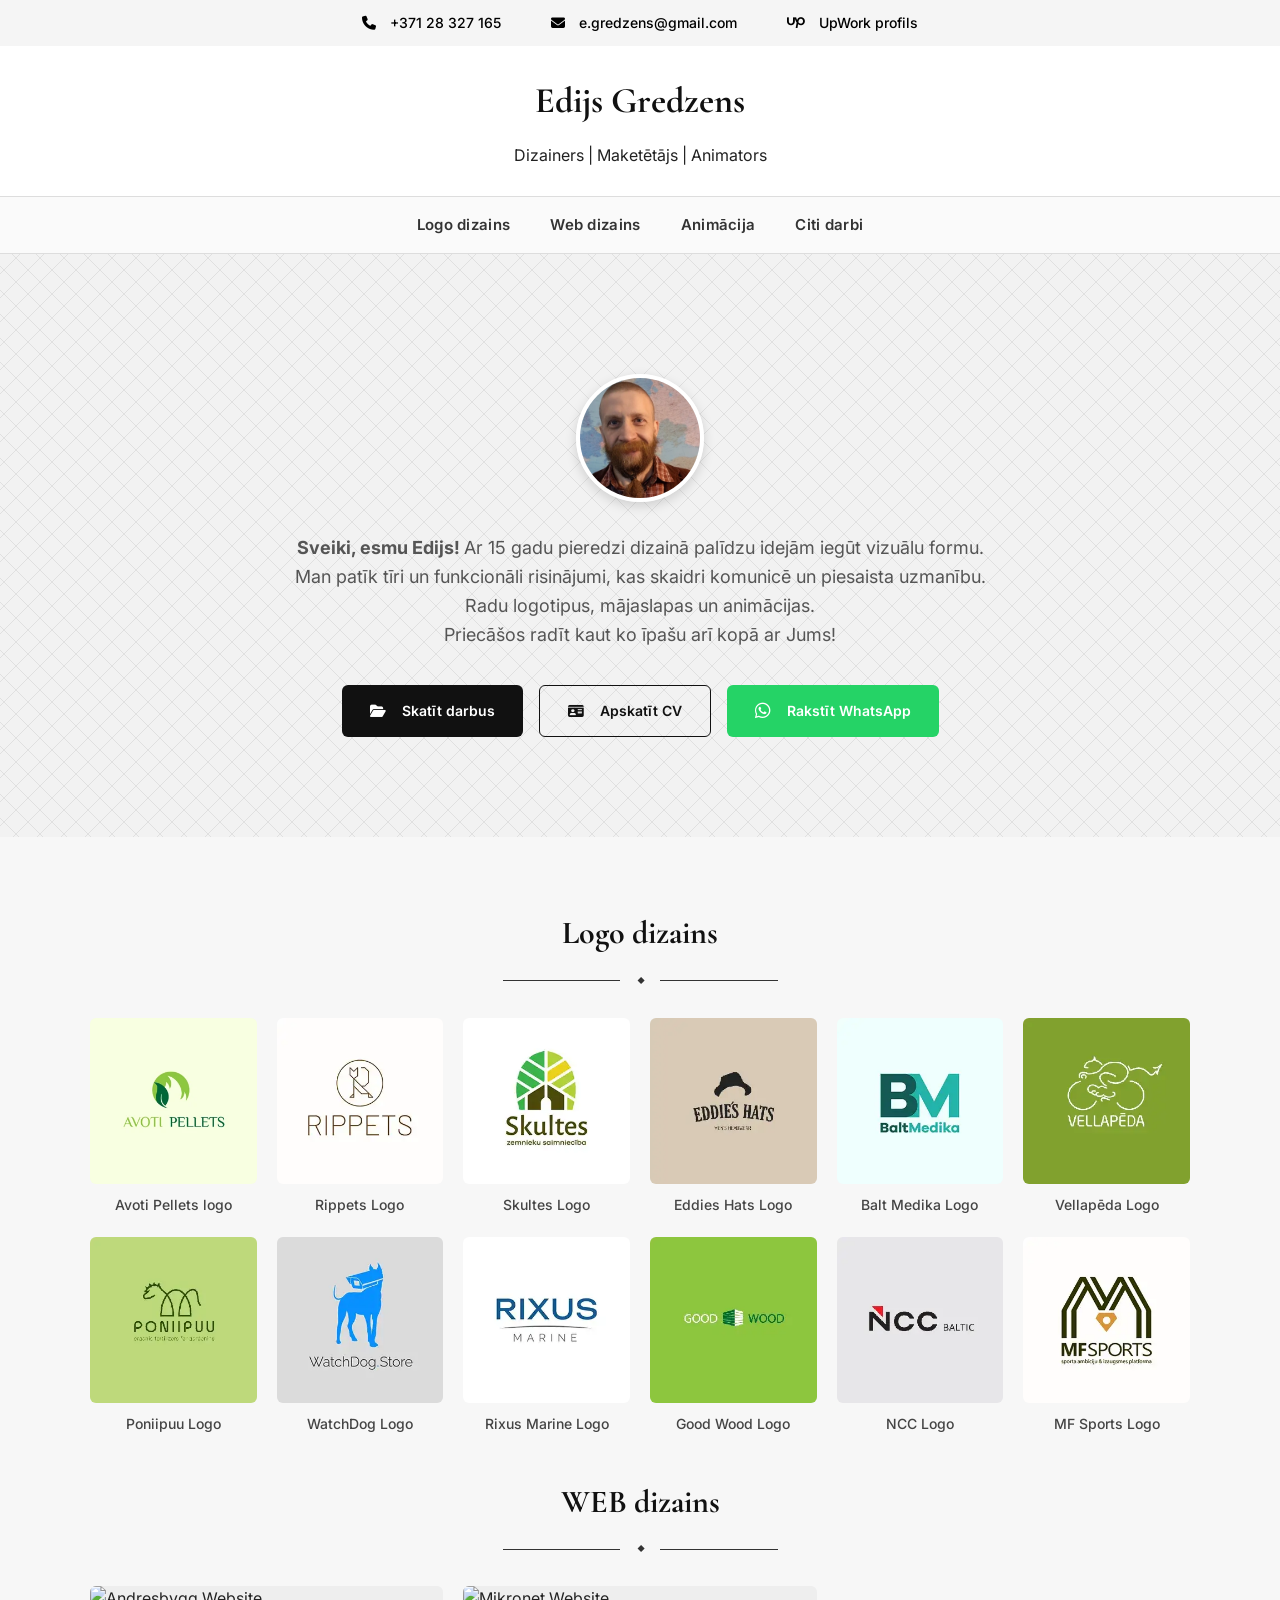
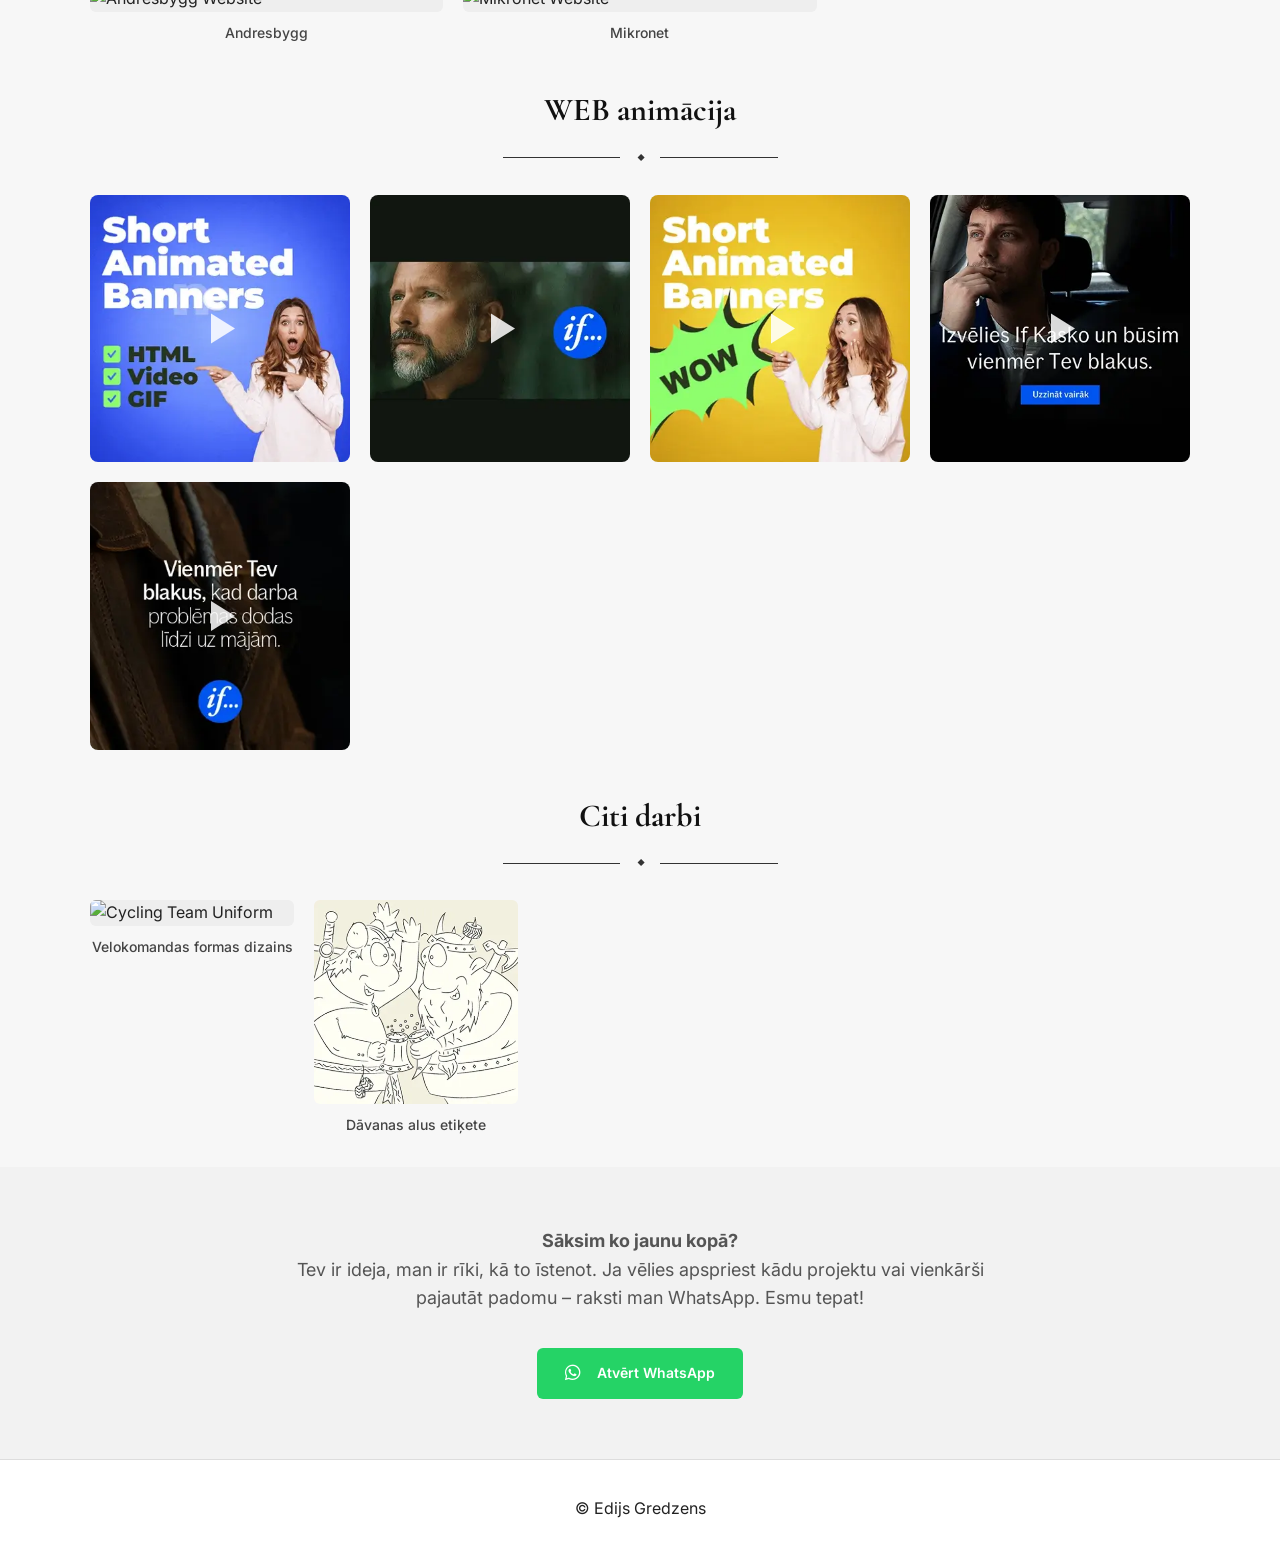
==== commit d730a45b: "Replace images and text in index.html" ====
--- a/index.html
+++ b/index.html
@@ -263,17 +263,17 @@
    <div class="grid grid-other">
 
         <div class="card modal-item" data-type="image"
-             data-full="assets/other/velokomanda-full.webp">
-            <img src="assets/other/thumbs/velokomanda-thumb.webp" alt="Velokomandas forma" loading="lazy">
+            data-full="assets/other/edijs-gredzens-logo-portfolio-vellapeda2">
+            <img src="assets/other/edijs-gredzens-logo-portfolio-vellapeda2-thumb" alt="Cycling Team Uniform" loading="lazy">
             <p>Velokomandas formas dizains</p>
         </div>
 
         <div class="card modal-item" data-type="image"
-             data-full="assets/other/poster-full.webp">
-            <img src="assets/other/thumbs/poster-thumb.webp" alt="Plakāts" loading="lazy">
-            <p>Plakāts</p>
-        </div>
-
+            data-full="assets/other/e-gredzens-portfolio-gift-beer-lable.webp">
+            <img src="assets/other/e-gredzens-portfolio-gift-beer-lable-thumb.webp" alt="Beer Lable" loading="lazy">
+            <p>Dāvanas alus etiķete</p>
+        </div>
+       
         <!-- Atkārto pēc vajadzības -->
     </div>
 </section>
--- a/style.css
+++ b/style.css
@@ -255,6 +255,8 @@
     background-color: #f2f2f2; /* Fona krāsa zem līnijām */
     background-image: url("data:image/svg+xml,%3Csvg width='24' height='24' viewBox='0 0 24 24' xmlns='http://www.w3.org/2000/svg'%3E%3Cpath d='M0 0l24 24M24 0L0 24' stroke='%23e0e0e0' stroke-width='1' fill='none'/%3E%3C/svg%3E");
     background-repeat: repeat;
+    background-attachment: fixed;
+    background-position: center; /* Lai raksts sāk izkārtoties no centra */
 }
 
 .hero-inner {
@@ -594,6 +596,8 @@
     background-color: #f2f2f2; /* Fona krāsa zem līnijām */
     background-image: url("data:image/svg+xml,%3Csvg width='24' height='24' viewBox='0 0 24 24' xmlns='http://www.w3.org/2000/svg'%3E%3Cpath d='M0 0l24 24M24 0L0 24' stroke='%23e0e0e0' stroke-width='1' fill='none'/%3E%3C/svg%3E");
     background-repeat: repeat;
+    background-attachment: fixed;
+    background-position: center; /* Lai raksts sāk izkārtoties no centra */
 }
 
 .cta-inner {
@@ -784,7 +788,6 @@
 footer {
     text-align: center;
     padding: 20px;
-    margin-top: 40px;
     background: #fff;
     border-top: 1px solid #ddd;
 }
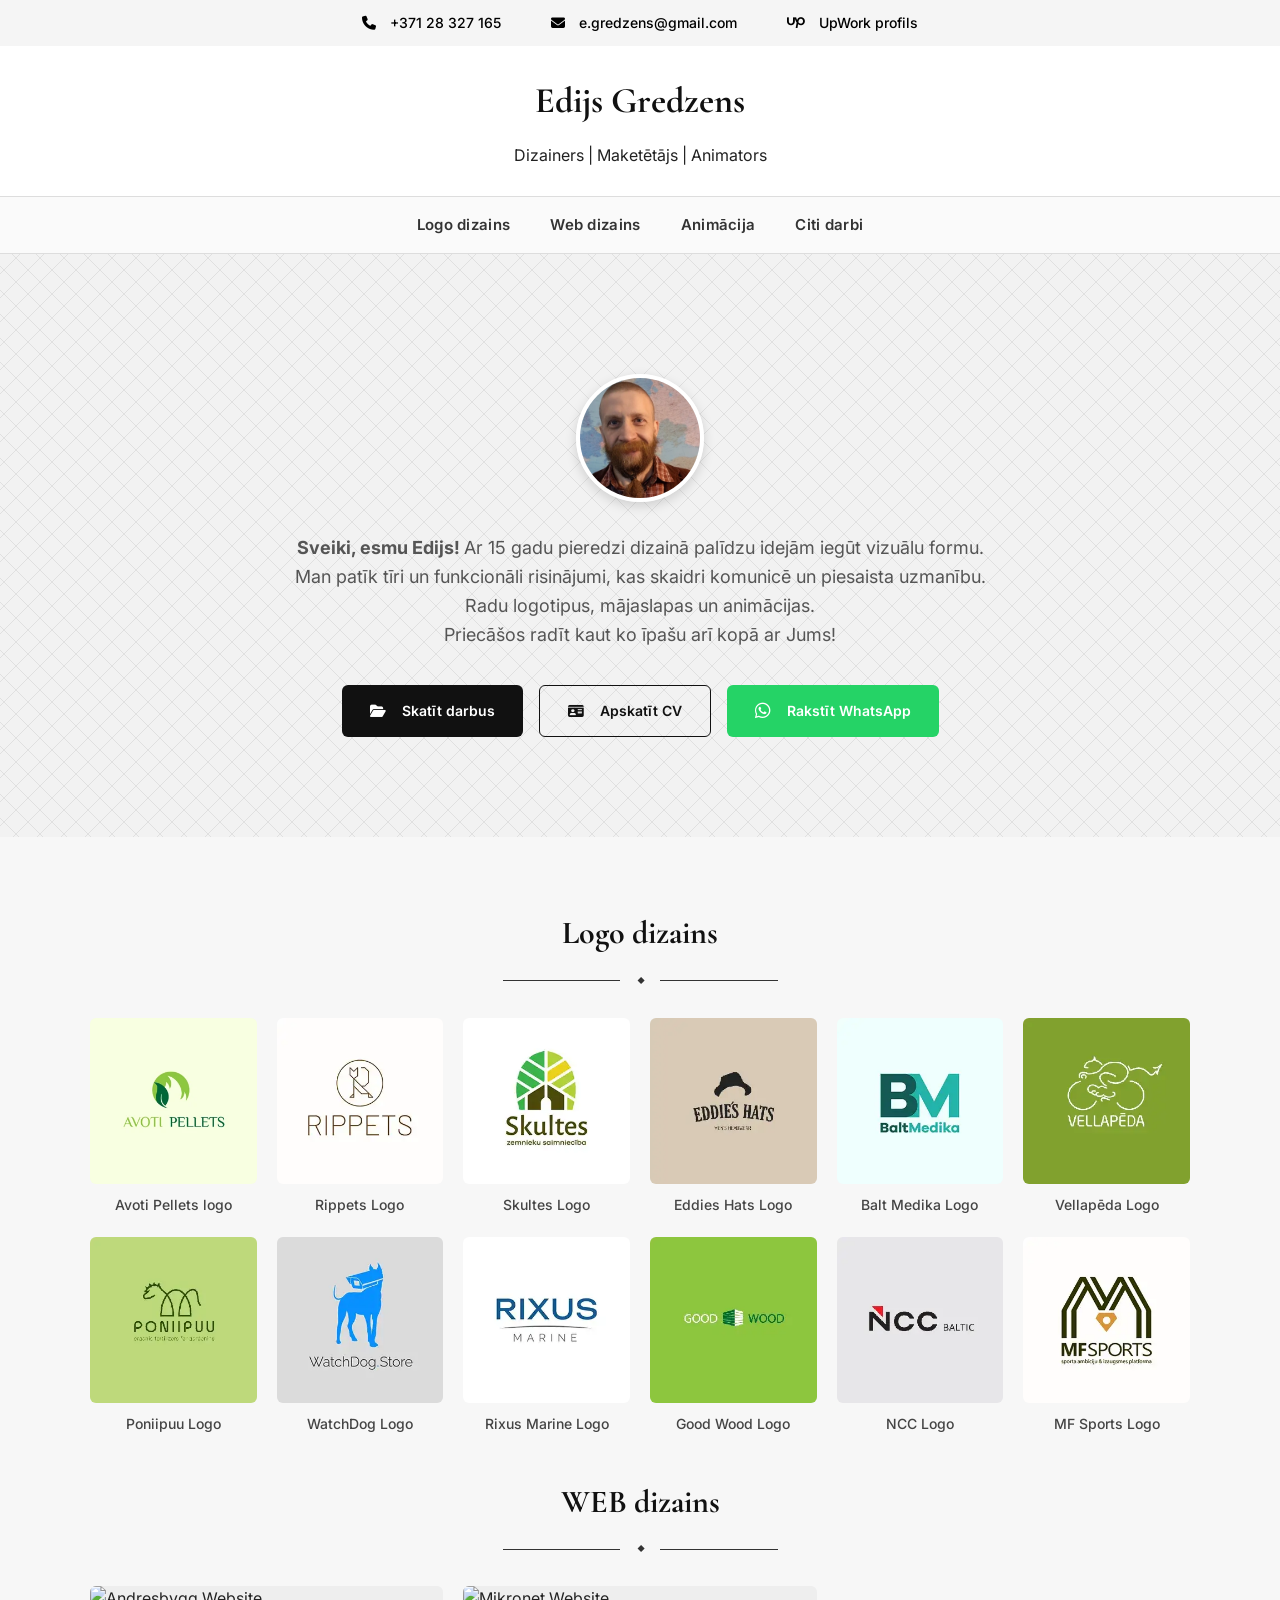
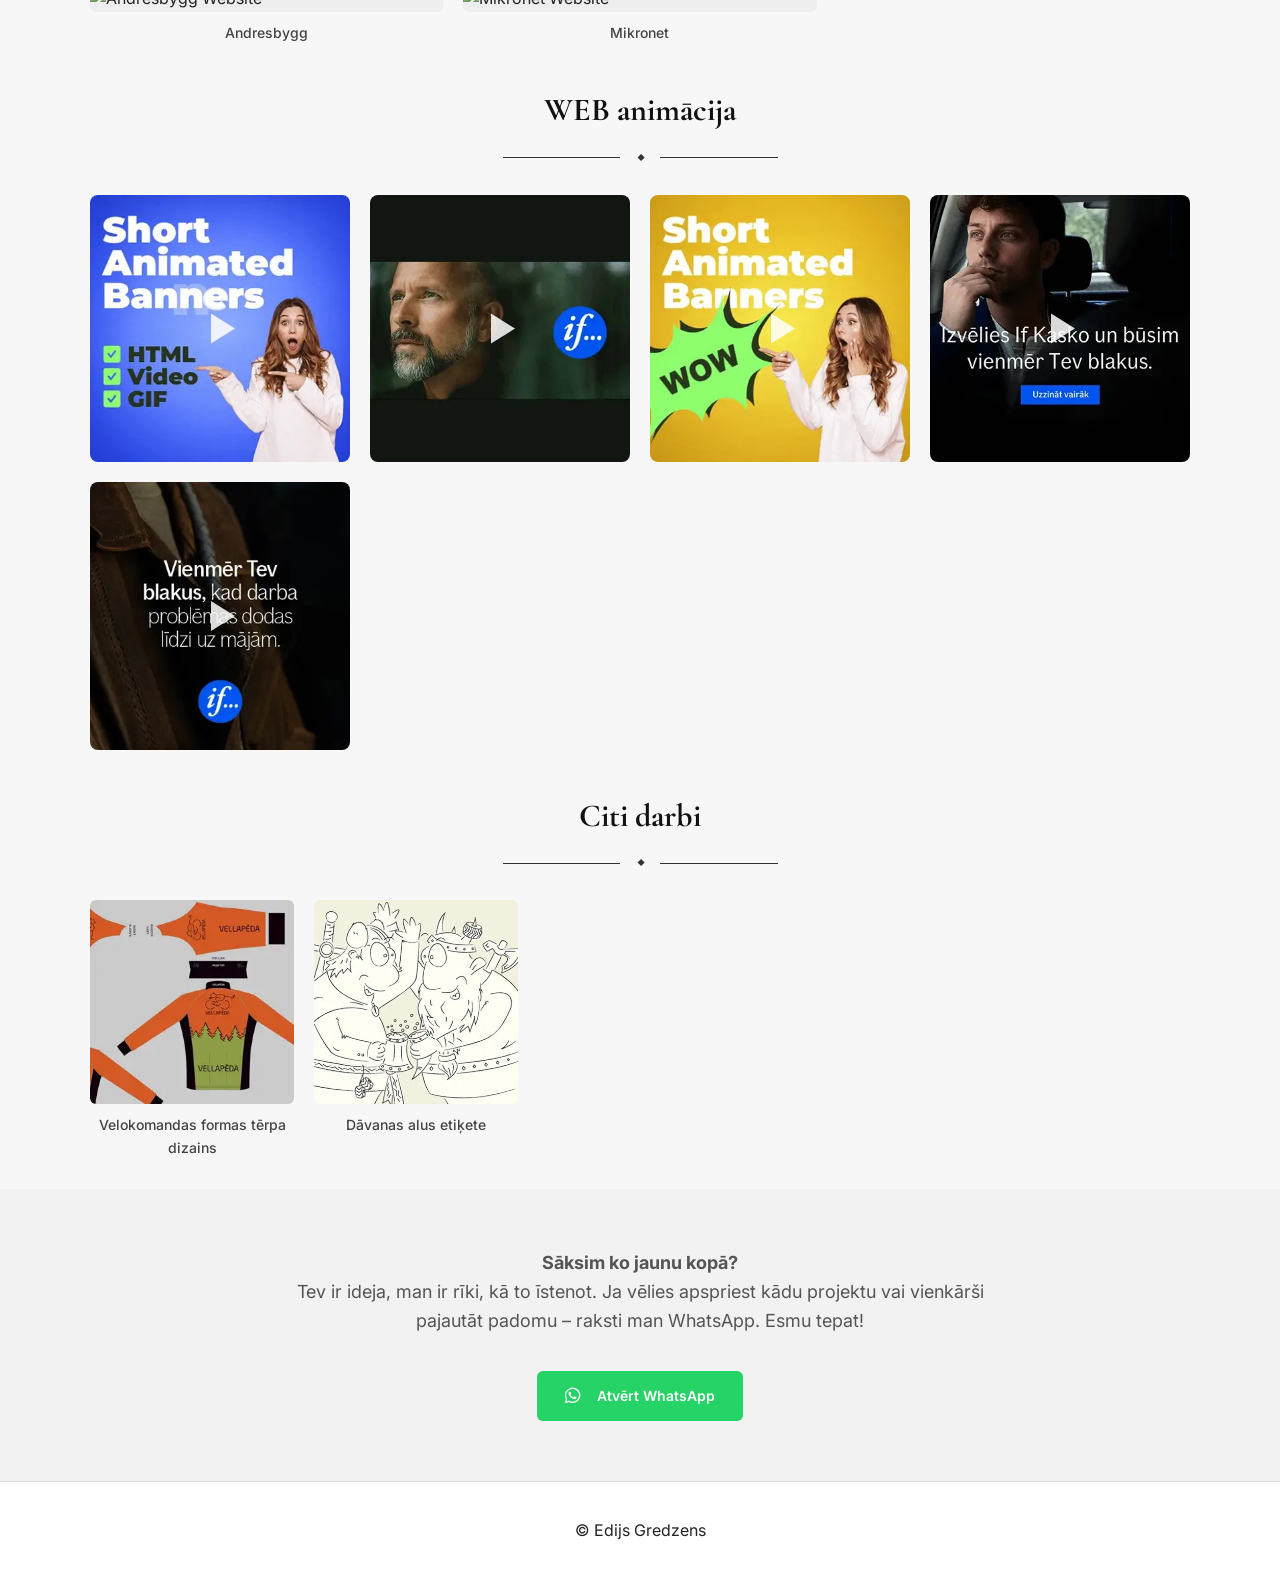
==== commit ec16b02e: "Change image format and update alt text Updated image sources and alt text for cycling team uniform." ====
--- a/index.html
+++ b/index.html
@@ -263,9 +263,9 @@
    <div class="grid grid-other">
 
         <div class="card modal-item" data-type="image"
-            data-full="assets/other/edijs-gredzens-logo-portfolio-vellapeda2">
-            <img src="assets/other/edijs-gredzens-logo-portfolio-vellapeda2-thumb" alt="Cycling Team Uniform" loading="lazy">
-            <p>Velokomandas formas dizains</p>
+            data-full="assets/other/edijs-gredzens-logo-portfolio-vellapeda2.webp">
+            <img src="assets/other/edijs-gredzens-logo-portfolio-vellapeda2-thumb.webp" alt="Cycling Team Uniform" loading="lazy">
+            <p>Velokomandas formas tērpa dizains</p>
         </div>
 
         <div class="card modal-item" data-type="image"
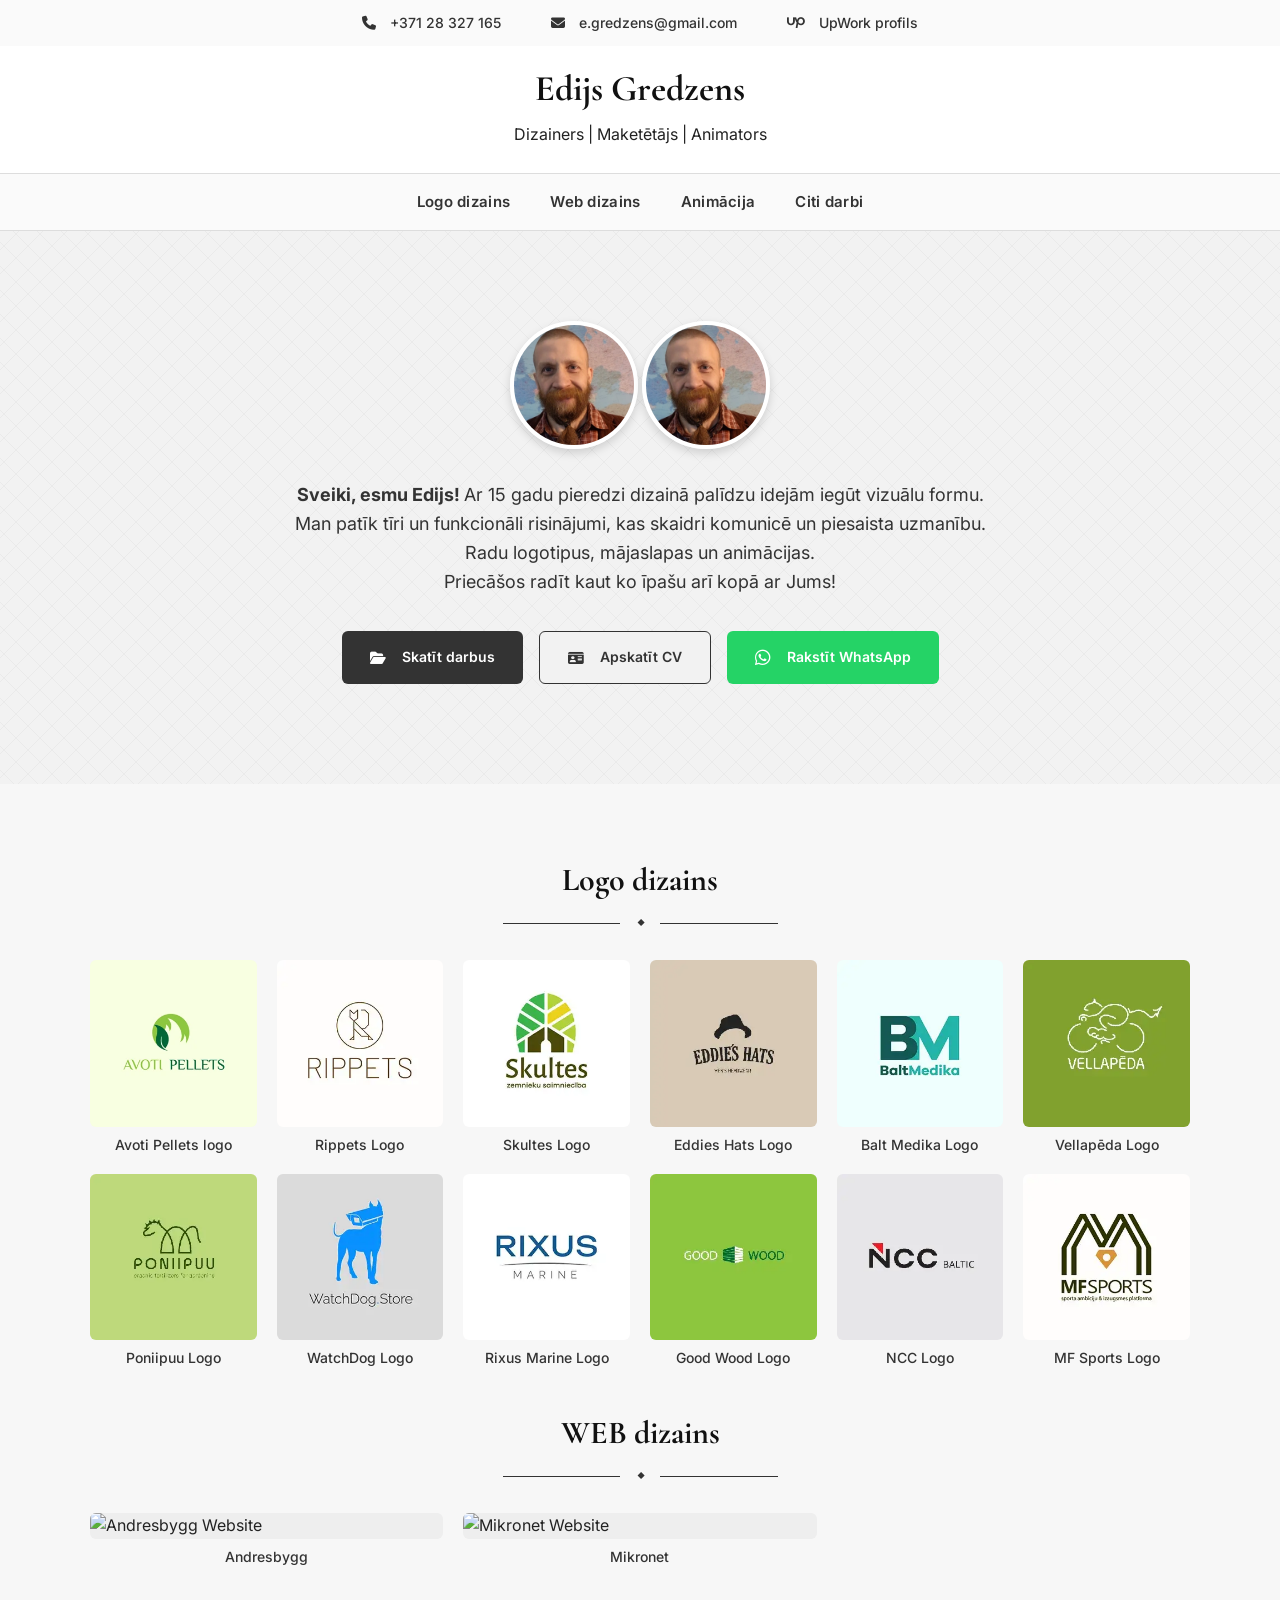
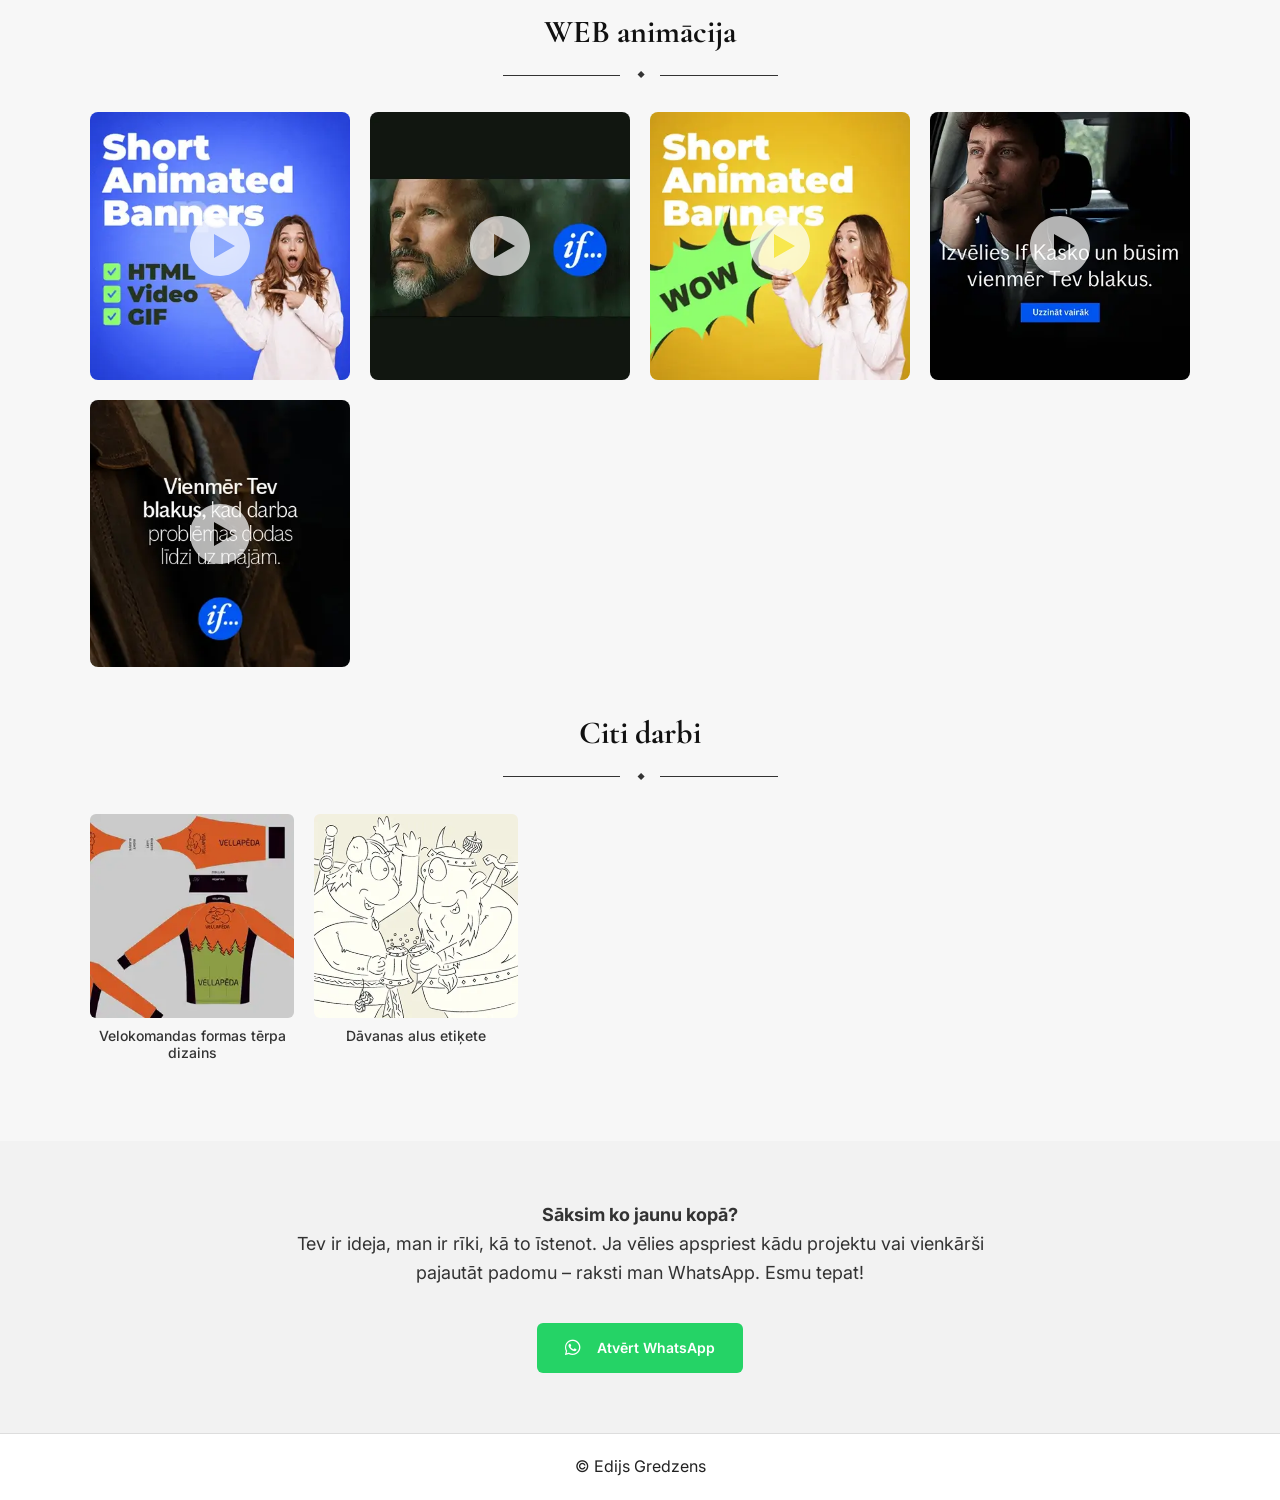
==== commit e3a33bbd: "Add video element to hero section in index.html" ====
--- a/index.html
+++ b/index.html
@@ -55,6 +55,10 @@
 <section class="hero">
     <div class="hero-inner">
         <img src="assets/e-gredzens-about-me.webp" class="about-photo" loading="lazy">
+        <video class="about-photo" autoplay loop muted playsinline poster="assets/e-gredzens-about-me.webp">
+  <source src="assets/e-gredzens-about-me.mp4" type="video/mp4">
+  <source src="assets/e-gredzens-about-me.webm" type="video/webm">
+</video>
         <p class="hero-text">
 <strong>Sveiki, esmu Edijs! </strong>Ar 15 gadu pieredzi dizainā palīdzu idejām iegūt vizuālu formu. Man patīk tīri un funkcionāli risinājumi, kas skaidri komunicē un piesaista uzmanību. Radu logotipus, mājaslapas un animācijas. <br>Priecāšos radīt kaut ko īpašu arī kopā ar Jums!
         </p>
--- a/style.css
+++ b/style.css
@@ -14,6 +14,7 @@
     color: #222;
     font-size: 16px;
     line-height: 1.6;
+
 }
 
 h1, h2, h3 {
@@ -21,10 +22,12 @@
     font-weight: 700;
     color: #111;
     text-align: center;
+    margin: 0;
 }
 
 h1 {
     font-size: 36px;
+    margin-bottom: 15px;
     line-height: 1;
 }
 
@@ -41,6 +44,7 @@
 
 p, a, li, span, button, input {
     font-family: 'Inter', sans-serif;
+    margin: 0;
 }
 
 a {
@@ -63,7 +67,7 @@
 
 header {
     text-align: center;
-    padding: 12px 0;
+    padding: 25px 0;
     margin: 0;
     background: #fff;
     border-bottom: 1px solid #ddd;
@@ -169,7 +173,7 @@
     TOP CONTACT BAR 
 ============================*/
 .topbar {
-    background: #f5f5f5;
+    background: #fafafa;
     padding: 12px 0;
 }
 
@@ -180,7 +184,7 @@
 }
 
 .topbar-content a {
-    color: #000;
+    color: #333;
     text-decoration: none;
     font-size: 14px;
     font-weight: 500;
@@ -242,7 +246,7 @@
 main {
     max-width: 1100px;
     margin: auto;
-    padding: 30px 20px;
+    padding: 30px 20px 80px 20px;
 }
 
 /* ============================
@@ -250,10 +254,10 @@
 ============================ */
 .hero {
     width: 100%;
-    padding: 120px 0px 100px 0px;
+    padding: 90px 0px 100px 0px;
     text-align: center;
     background-color: #f2f2f2; /* Fona krāsa zem līnijām */
-    background-image: url("data:image/svg+xml,%3Csvg width='24' height='24' viewBox='0 0 24 24' xmlns='http://www.w3.org/2000/svg'%3E%3Cpath d='M0 0l24 24M24 0L0 24' stroke='%23e0e0e0' stroke-width='1' fill='none'/%3E%3C/svg%3E");
+    background-image: url("data:image/svg+xml,%3Csvg width='24' height='24' viewBox='0 0 24 24' xmlns='http://www.w3.org/2000/svg'%3E%3Cpath d='M0 0l24 24M24 0L0 24' stroke='%23eaeaea' stroke-width='1' fill='none'/%3E%3C/svg%3E");
     background-repeat: repeat;
     background-attachment: fixed;
     background-position: center; /* Lai raksts sāk izkārtoties no centra */
@@ -288,7 +292,7 @@
     font-family: 'Inter', sans-serif;
     font-size: 18px;
     line-height: 1.6;
-    color: #555;
+    color: #333;
     max-width: 700px;
     margin: 0 auto 35px;
 }
@@ -314,12 +318,12 @@
 
     border-radius: 6px;
     text-decoration: none;
-    transition: background 0.25s ease, transform 0.25s ease, box-shadow 0.25s ease;
+    transition: background 0.25s ease, transform 0.25s ease, box-shadow 0.25s ease, color 0.25s ease;
 }
 
 /* Primārā — melna */
 .btn-primary {
-    background: #111;
+    background: #333;
     color: #fff;
 }
 
@@ -327,22 +331,22 @@
     background: #000;
     color: #fff;
     transform: translateY(-2px);
-    box-shadow: 0 6px 12px rgba(0,0,0,0.15);
+    box-shadow: 0 6px 10px rgba(0,0,0,0.15);
 }
 
 /* Sekundārā — outline */
 .btn-secondary {
-    background: transparent;
-    border: 1px solid #111;
-    color: #111;
+    background: #f2f2f2;
+    border: 1px solid #333;
+    color: #333;
 }
 
 .btn-secondary:hover {
-    background: #111;
-    color: #fff;
-    border: 1px solid #111;
+    background: #000;
+    color: #fff;
+    border: 1px solid #000;
     transform: translateY(-2px);
-    box-shadow: 0 6px 12px rgba(0,0,0,0.15);
+    box-shadow: 0 6px 10px rgba(0,0,0,0.15);
 }
 
 /* WhatsApp — zaļa */
@@ -355,7 +359,7 @@
     background: #1EBE59;
     color: #fff;
     transform: translateY(-2px);
-    box-shadow: 0 6px 12px rgba(0,0,0,0.15);
+    box-shadow: 0 6px 10px rgba(0,0,0,0.15);
 }
 
 .btn-whatsapp i {
@@ -417,7 +421,7 @@
     object-fit: cover;
     border-radius: 50%;
     border: 4px solid #fff;
-    box-shadow: 0 4px 12px rgba(0,0,0,0.15);
+    box-shadow: 0 4px 10px rgba(0,0,0,0.15);
     margin-bottom: 25px;
 }
 
@@ -509,7 +513,8 @@
     font-size: 14px;
     text-align: center;
     font-weight: 500;
-    color: #444;
+    line-height: 1.2;
+    color: #333;
 }
 
 .card a {
@@ -531,8 +536,8 @@
 }
 
 .modal-item:hover img {
-    transform: scale(1.05);
-    box-shadow: 0 6px 18px rgba(0,0,0,0.15);
+    transform: scale(1.03);
+    box-shadow: 0 6px 16px rgba(0,0,0,0.15);
 }
 
 /* ============================
@@ -550,6 +555,12 @@
     cursor: pointer;
     overflow: hidden;
     border-radius: 8px;
+    transition: box-shadow 0.3s ease;
+    transition: transform 0.3s ease;
+}
+    .anim-item:hover {
+    transform: scale(1.03);
+    box-shadow: 0 6px 16px rgba(0,0,0,0.15);
 }
 
 .anim-item img {
@@ -575,14 +586,18 @@
 .play-icon {
     width: 60px;
     height: 60px;
-    background: rgba(255,255,255,0.85);
-    border-radius: 50%;
-    clip-path: polygon(35% 25%, 75% 50%, 35% 75%);
-    transition: background 0.3s ease;
+    background-image: url("data:image/svg+xml,%3Csvg viewBox='0 0 100 100' xmlns='http://www.w3.org/2000/svg'%3E%3Cpath d='M50 0C22.4 0 0 22.4 0 50s22.4 50 50 50 50-22.4 50-50S77.6 0 50 0z M40 30L75 50L40 70z' fill='white' fill-rule='evenodd'/%3E%3C/svg%3E");
+    background-size: cover;
+    background-position: center;
+    background-repeat: no-repeat;
+    transition: opacity 0.3s ease;
+    transition: transform 0.3s ease;
+    opacity: 0.7;
 }
 
 .anim-item:hover .play-icon {
-    background: rgba(255,255,255,1);
+    opacity: 0.9;
+    transform: scale(1.03);
 }
     
 /* ============================
@@ -594,7 +609,7 @@
     padding: 60px 0px 60px 0px;
     text-align: center;
     background-color: #f2f2f2; /* Fona krāsa zem līnijām */
-    background-image: url("data:image/svg+xml,%3Csvg width='24' height='24' viewBox='0 0 24 24' xmlns='http://www.w3.org/2000/svg'%3E%3Cpath d='M0 0l24 24M24 0L0 24' stroke='%23e0e0e0' stroke-width='1' fill='none'/%3E%3C/svg%3E");
+    background-image: url("data:image/svg+xml,%3Csvg width='24' height='24' viewBox='0 0 24 24' xmlns='http://www.w3.org/2000/svg'%3E%3Cpath d='M0 0l24 24M24 0L0 24' stroke='%23eaeaea' stroke-width='1' fill='none'/%3E%3C/svg%3E");
     background-repeat: repeat;
     background-attachment: fixed;
     background-position: center; /* Lai raksts sāk izkārtoties no centra */
@@ -611,7 +626,7 @@
     font-size: 64px;
     font-weight: 700;
     line-height: 1.1;
-    color: #111;
+    color: #333;
     margin-bottom: 10px;
 }
 
@@ -620,7 +635,7 @@
     font-family: 'Inter', sans-serif;
     font-size: 18px;
     line-height: 1.6;
-    color: #555;
+    color: #333;
     max-width: 700px;
     margin: 0 auto 35px;
 }
@@ -871,7 +886,7 @@
   align-items: center;
   justify-content: center;
   width: 100%; /* Mobilais (noklusējums) */
-  margin: 0 auto 2rem auto; /* Atstarpes augšā/apakšā un centrēšana */
+  margin: 1.4rem auto 2rem auto; /* Atstarpes augšā/apakšā un centrēšana */
 }
 
 /* Desktop ekrāniem */
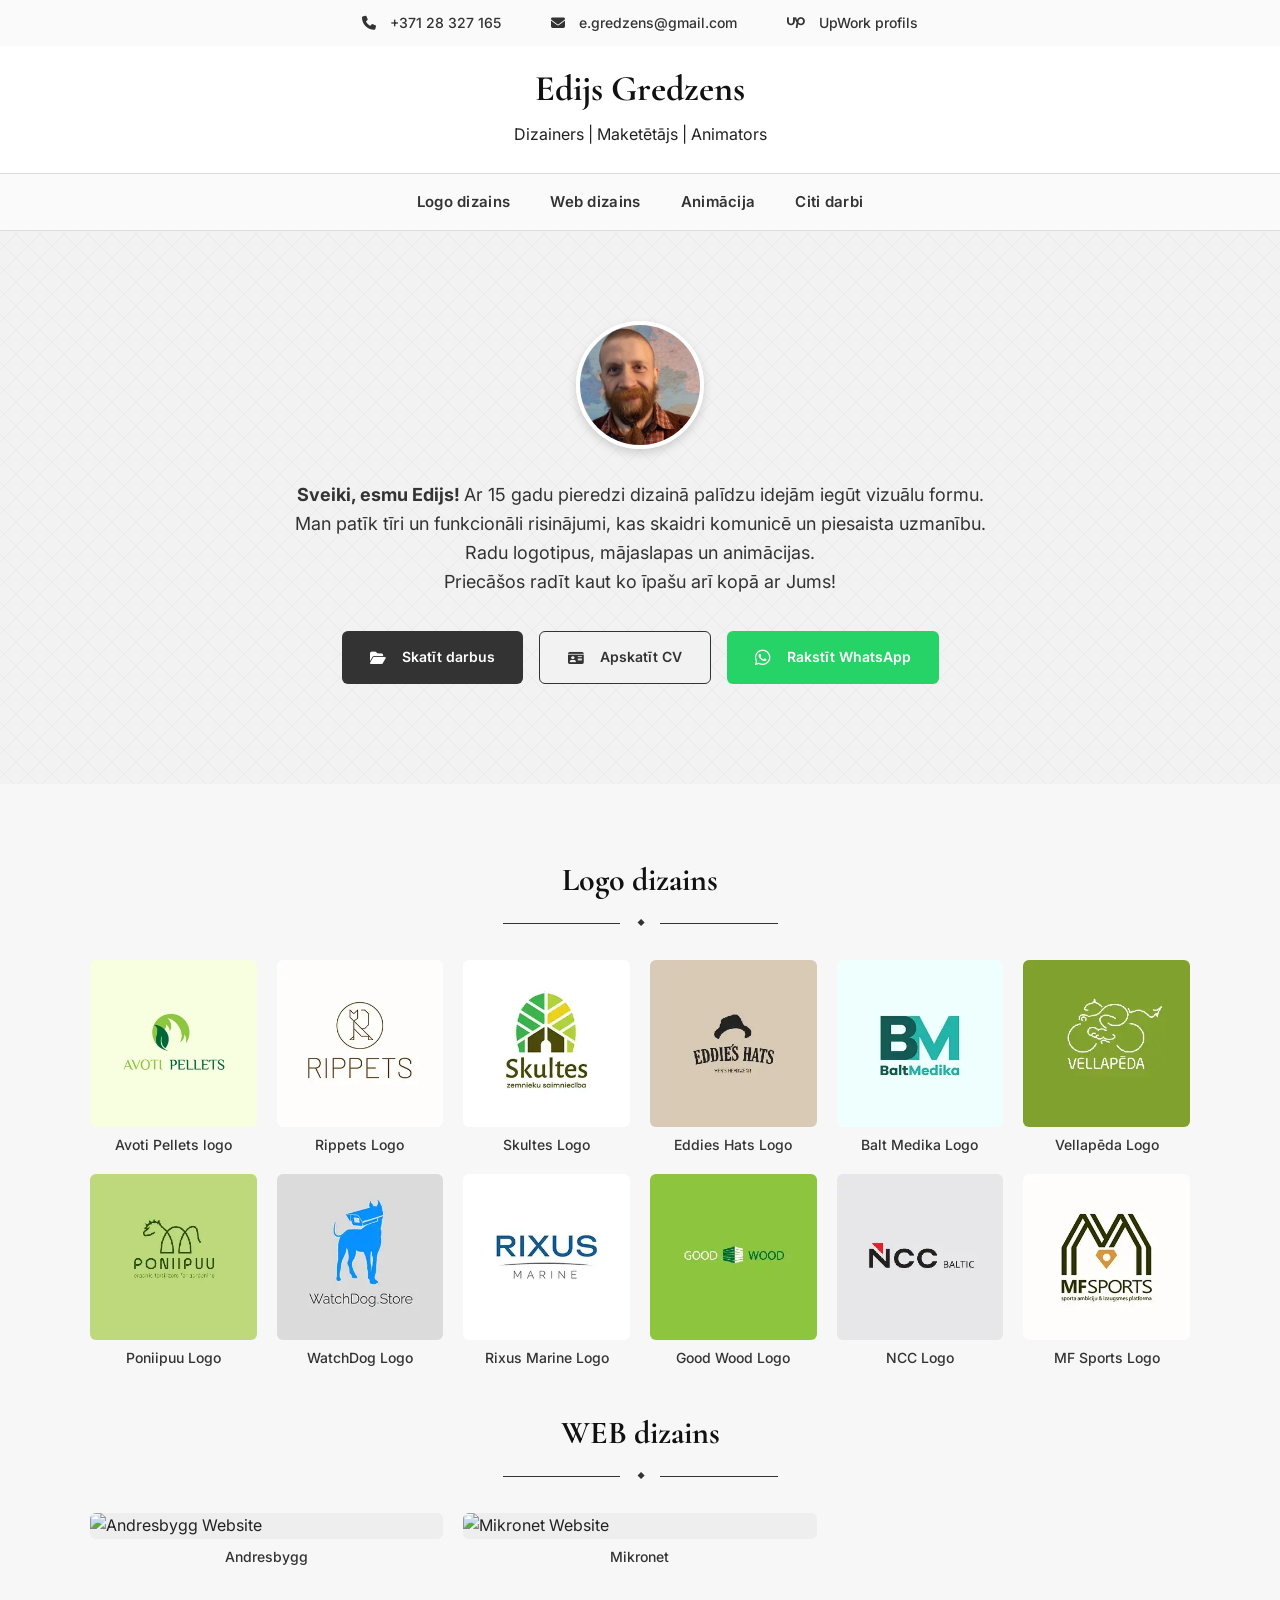
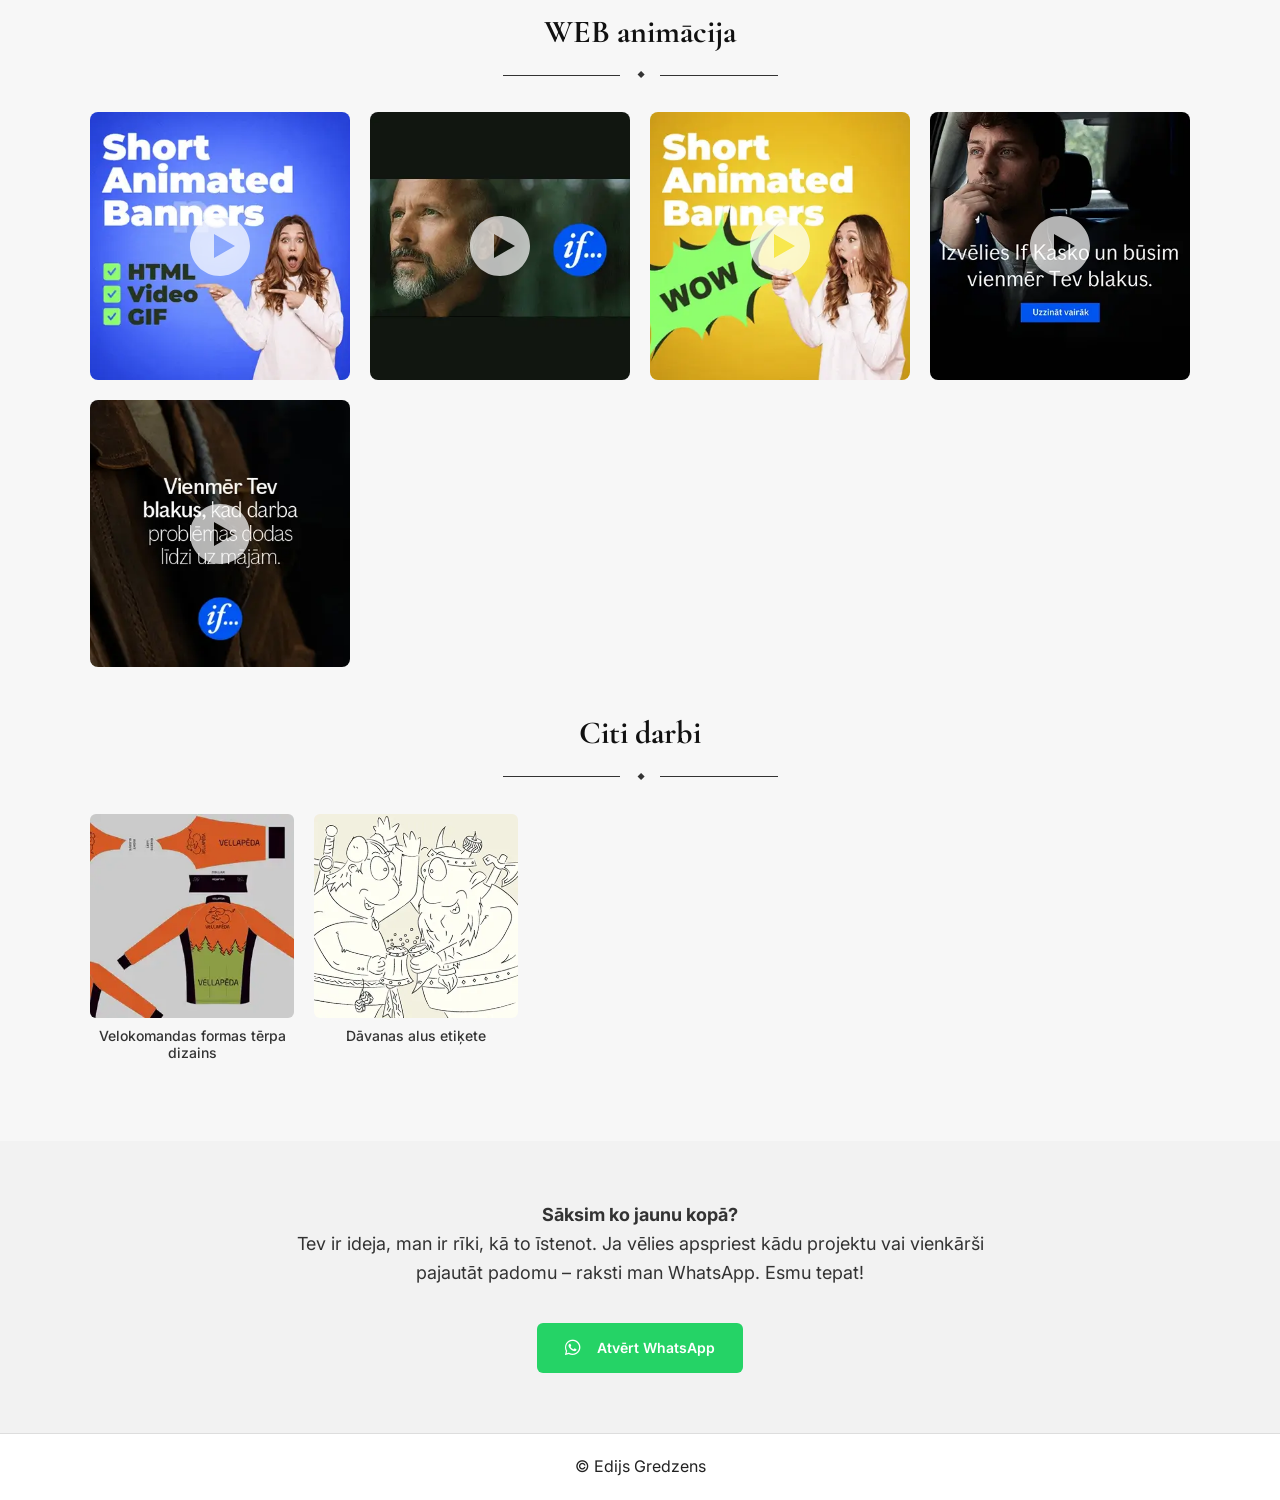
==== commit 8f56e139: "Refactor hero section with video and text updates" ====
--- a/index.html
+++ b/index.html
@@ -53,15 +53,16 @@
 <!-- HERO -->
     
 <section class="hero">
-    <div class="hero-inner">
-        <img src="assets/e-gredzens-about-me.webp" class="about-photo" loading="lazy">
-        <video class="about-photo" autoplay loop muted playsinline poster="assets/e-gredzens-about-me.webp">
-  <source src="assets/e-gredzens-about-me.mp4" type="video/mp4">
-  <source src="assets/e-gredzens-about-me.webm" type="video/webm">
+<div class="hero-inner">
+
+<video class="about-photo" autoplay loop muted playsinline poster="assets/e-gredzens-about-me.webp">
+<source src="assets/e-gredzens-about-me.mp4" type="video/mp4">
+<source src="assets/e-gredzens-about-me.webm" type="video/webm">
 </video>
-        <p class="hero-text">
+
+<p class="hero-text">
 <strong>Sveiki, esmu Edijs! </strong>Ar 15 gadu pieredzi dizainā palīdzu idejām iegūt vizuālu formu. Man patīk tīri un funkcionāli risinājumi, kas skaidri komunicē un piesaista uzmanību. Radu logotipus, mājaslapas un animācijas. <br>Priecāšos radīt kaut ko īpašu arī kopā ar Jums!
-        </p>
+</p>
 
         <div class="hero-buttons">
             <a href="#logos" class="btn btn-primary"><i class="fa-solid fa-folder-open"></i>Skatīt darbus</a>
